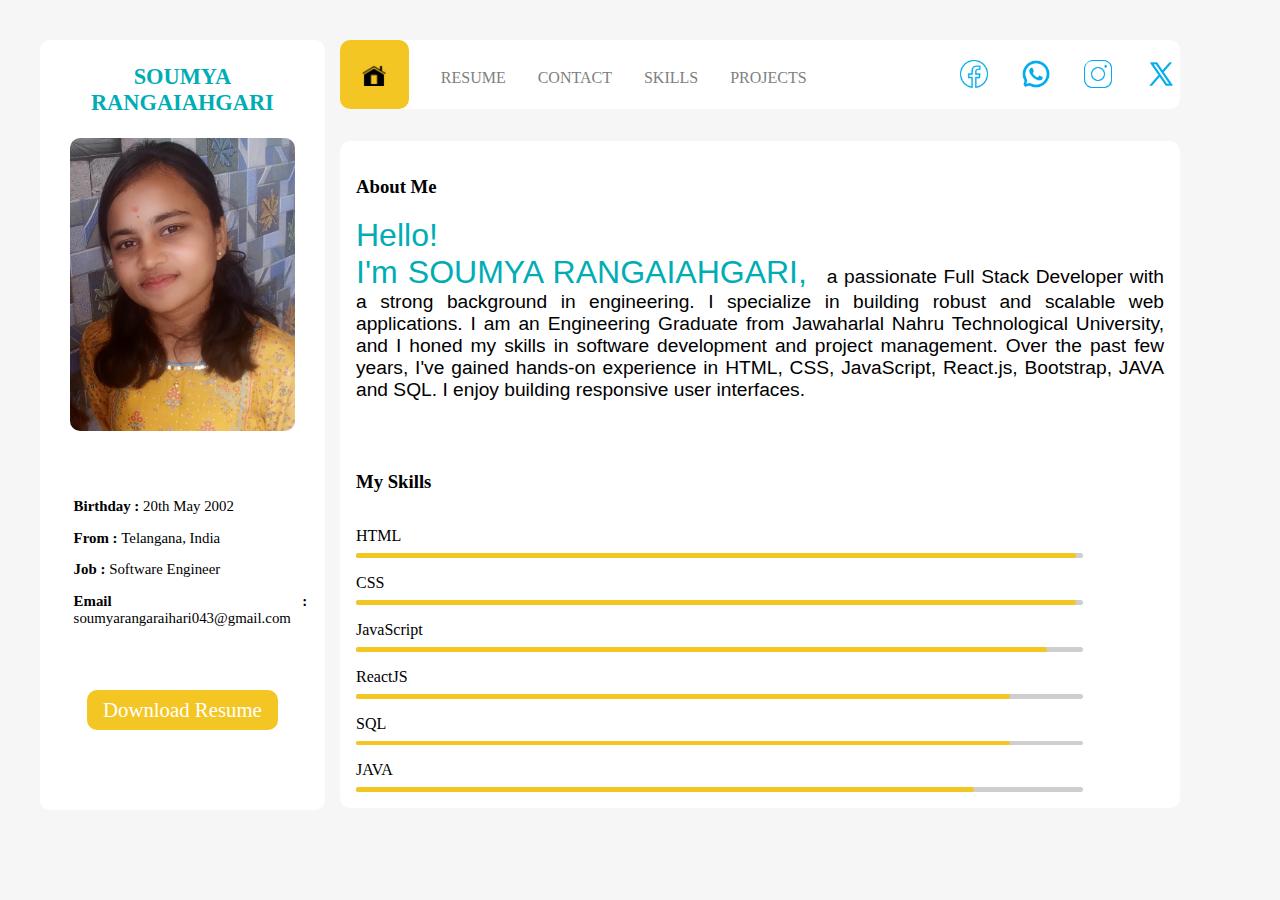
==== index.html @ 1c4e618f "first commit" ====
<!DOCTYPE html>
<html lang="en">

<head>
    <meta charset="UTF-8">
    <meta name="viewport" content="width=device-width, initial-scale=1.0">
    <title>SOUMYA - Protfolio</title>
    <link rel="icon" href="Resources/icon.jpg">
    <link rel="stylesheet" href="styles.css">
    <link href="https://cdn.jsdelivr.net/npm/bootstrap@5.0.2/dist/css/bootstrap.min.css" rel="stylesheet"
        integrity="sha384-EVSTQN3/azprG1Anm3QDgpJLIm9Nao0Yz1ztcQTwFspd3yD65VohhpuuCOmLASjC" crossorigin="anonymous">
</head>

<body>
    <div id="portfolio">
        <div id="container1">
            <h3 id="name">SOUMYA RANGAIAHGARI</h3>
            <img src="Resources/new_picture.jpg" alt="" id="my_photo">

            <div id="details">
                <p><b>Birthday : </b> 20th May 2002</p>
                <p><b>From : </b> Telangana, India</p>
                <p><b>Job : </b> Software Engineer</p>
                <p><b>Email : </b> soumyarangaraihari043@gmail.com</p>
            </div>

            <a href="Resources/Soumya_Resume (2) (1).pdf" download><button id="resume_button">Download
                    Resume</button></a>

        </div>

        <div id="container2">
            <div id="menu_block">
                <div id="menu_names">
                    <img src="Resources/Home.png" alt="" id="home_image">
                    <a href="#" id="resume_href">
                        <h3 id="resume_menu_block">RESUME</h3>
                    </a>
                    <a href="#" id="resume_href">
                        <h3 id="contact_menu_block">CONTACT</h3>
                    </a>
                    <a href="#my_skills" id="resume_href">
                        <h3 id="skills_menu_block">SKILLS</h3>
                    </a>
                    <a href="#" id="resume_href">
                        <h3 id="projects_menu_block">PROJECTS</h3>
                    </a>
                </div>
                <div id="menu_disable">
                    <img src="Resources/Home.png" alt="" id="home_image">

                    <button class="btn btn-primary" type="button" data-bs-toggle="offcanvas"
                        data-bs-target="#offcanvasTop" aria-controls="offcanvasTop"><img src="Resources/Menu (2).png"
                            alt="" id="menu_logo"></button>

                    <div class="offcanvas offcanvas-top" tabindex="-1" id="offcanvasTop"
                        aria-labelledby="offcanvasTopLabel">
                        <div class="offcanvas-header">
                            <h5 id="offcanvasTopLabel"></h5>
                            <button type="button" class="btn-close text-reset" data-bs-dismiss="offcanvas"
                                aria-label="Close"></button>
                        </div>
                        <div class="offcanvas-body">
                            <a href="#" id="resume_href">
                                <h3 id="resume_menu_block">RESUME</h3>
                            </a>
                            <a href="#" id="resume_href">
                                <h3 id="contact_menu_block">CONTACT</h3>
                            </a>
                            <a href="#my_skills" id="resume_href">
                                <h3 id="skills_menu_block">SKILLS</h3>
                            </a>
                            <a href="#" id="resume_href">
                                <h3 id="projects_menu_block">PROJECTS</h3>
                            </a>
                        </div>
                    </div>
                </div>
                <div id="menu_images">
                    <img src="Resources/facebook.png" alt="" id="images_logo">
                    <img src="Resources/whatsapp.png" alt="" id="images_logo">
                    <img src="Resources/instagram.png" alt="" id="images_logo">
                    <img src="Resources/twitter.png" alt="" id="images_logo">
                </div>
            </div>


            <!-- Disabled Details -->
            <div id="disable_details">
                <h3 id="name">SOUMYA RANGAIAHGARI</h3>
                <img src="Resources/new_picture.jpg" alt="" id="my_photo1">

                <div id="details">
                    <p><b>Birthday : </b> 20th May 2002</p>
                    <p><b>Job : </b> Software Engineer</p>
                    <p><b>Email : </b> soumyarangaraihari043@gmail.com</p>
                </div>

                <a href="Resources/Soumya_Resume (2) (1).pdf" download><button id="resume_button">Download
                        Resume</button></a>
            </div>


            <div id="body_block">
                <h3>About Me</h3>
                <p id="about_me"><b>Hello! <br> I'm SOUMYA RANGAIAHGARI,</b> &nbsp; a passionate Full Stack Developer
                    with a strong background in engineering. I specialize in building robust and scalable web
                    applications. I am an Engineering Graduate from Jawaharlal Nahru Technological
                    University, and I honed my skills in software development and project management. Over the past few
                    years, I've gained hands-on experience in HTML, CSS, JavaScript, React.js, Bootstrap, JAVA and SQL.
                    I enjoy building responsive user interfaces. </p>

                <div id="my_skills">
                    <h3>My Skills</h3>
                    <div id="skills">HTML
                        <div id="color">
                            <div id="color1"></div>
                        </div>
                    </div>
                    <div id="skills">CSS
                        <div id="color">
                            <div id="color2"></div>
                        </div>
                    </div>
                    <div id="skills">JavaScript
                        <div id="color">
                            <div id="color3"></div>
                        </div>
                    </div>
                    <div id="skills">ReactJS
                        <div id="color">
                            <div id="color4"></div>
                        </div>
                    </div>
                    <div id="skills">SQL
                        <div id="color">
                            <div id="color5"></div>
                        </div>
                    </div>
                    <div id="skills">JAVA
                        <div id="color">
                            <div id="color6"></div>
                        </div>
                    </div>
                </div>
            </div>
        </div>
    </div>



    <script src="https://cdn.jsdelivr.net/npm/bootstrap@5.0.2/dist/js/bootstrap.bundle.min.js"
        integrity="sha384-MrcW6ZMFYlzcLA8Nl+NtUVF0sA7MsXsP1UyJoMp4YLEuNSfAP+JcXn/tWtIaxVXM"
        crossorigin="anonymous"></script>
    <script src="https://cdn.jsdelivr.net/npm/@popperjs/core@2.9.2/dist/umd/popper.min.js"
        integrity="sha384-IQsoLXl5PILFhosVNubq5LC7Qb9DXgDA9i+tQ8Zj3iwWAwPtgFTxbJ8NT4GN1R8p"
        crossorigin="anonymous"></script>
    <script src="https://cdn.jsdelivr.net/npm/bootstrap@5.0.2/dist/js/bootstrap.min.js"
        integrity="sha384-cVKIPhGWiC2Al4u+LWgxfKTRIcfu0JTxR+EQDz/bgldoEyl4H0zUF0QKbrJ0EcQF"
        crossorigin="anonymous"></script>
</body>

</html>
---- styles.css ----
body {
    background-color: #F6F6F6;
}

#portfolio {
    display: flex;
    padding: 2rem;
}

#container1 {
    width: 22%;
    background-color: white;
    padding: 0.1rem 0.1rem 5rem 0.1rem;
    text-align: center;
    border-radius: 10px;
    position: fixed;
}

#container2 {
    margin-left: 25%;
    width: 70%;
    display: flex;
    flex-wrap: wrap;
    row-gap: 2rem;
}

#name {
    font-size: 1.4rem;
    color: #00ADB5;
}

#my_photo {
    width: 80%;
    border-radius: 10px;
}

#my_photo1 {
    width: 40%;
    border-radius: 10px;
}

#details {
    text-align: justify;
    padding: 3rem 1rem 3rem 2rem;
    font-size: 0.93rem;
}

#resume_button {
    padding: 0.5rem 1rem;
    background-color: #F3C623;
    color: white;
    opacity: 100%;
    border: none;
    border-radius: 10px;
    font-size: 1.3rem;
    font-family: 'Times New Roman', Times, serif;
    cursor: pointer;
}

#resume_button:hover {
    transform: scale(1.1);
    color: black;
    background-color: #00aced;
    transition: all 1s ease-in-out;
}

#menu_block {
    width: 100%;
    border-radius: 10px;
    background-color: white;
    display: flex;
    justify-content: space-between;
    align-items: center;
}

#menu_names {
    display: flex;
    align-items: center;
    column-gap: 2rem;
}

#home_image {
    width: 1.5rem;
    padding: 1.4rem;
    background-color: #F3C623;
    border-radius: 10px;
    cursor: pointer;
}

#resume_menu_block,
#contact_menu_block,
#skills_menu_block,
#projects_menu_block {
    font-weight: 100;
    font-size: 1rem;
    padding-top: 0.5rem;
    cursor: pointer;
}

#resume_menu_block:hover,
#contact_menu_block:hover,
#skills_menu_block:hover,
#projects_menu_block:hover {
    border-bottom: 3px solid #F3C623;
    color: #00ADB5;
    padding-bottom: 0.5rem;
    transition: all 0.3s ease-in-out;
}

#resume_href {
    text-decoration: none;
    color: gray;
}

#menu_disable {
    display: none;
}

#menu_logo {
    width: 2rem;
}

#menu_images {
    display: flex;
    float: right;
    column-gap: 1.5rem;
}

#images_logo {
    width: 2rem;
    height: 2rem;
    cursor: pointer;
    padding: 0.2rem;
    border-radius: 50%;
}

#images_logo:hover {
    background-color: #000000;
    border-radius: 50%;
    transition: all 1s ease-in-out;
    transform: scale(1.2);
}

#disable_details {
    display: none;
}

#body_block {
    background-color: white;
    border-radius: 10px;
    padding: 1rem;
}

#about_me {
    font-family: 'Lucida Sans', 'Lucida Sans Regular', 'Lucida Grande', 'Lucida Sans Unicode', Geneva, Verdana, sans-serif;
    text-align: justify;
    font-weight: 100;
    font-size: 1.2rem;
}

#about_me b {
    font-size: 2rem;
    color: #00ADB5;
}

#my_skills {
    padding-top: 2rem;
}

#skills {
    padding-top: 1rem;
}

#color {
    background-color: rgb(206, 206, 206);
    border-radius: 10px;
    width: 90%;
}

#color1,
#color2,
#color3,
#color4,
#color5,
#color6 {
    width: 99%;
    height: 0.3rem;
    background-color: #F3C623;
    border-radius: 10px;
    margin-top: 0.5rem;
}

#color3 {
    width: 95%;
}

#color4,
#color5 {
    width: 90%;
}

#color6 {
    width: 85%;
}




























@media (max-width: 1160px) {
    #portfolio {
        flex-wrap: wrap-reverse;
    }

    #container1 {
        display: none;
    }

    #container2 {
        display: block;
        margin-left: 0;
        width: 100%;
    }

    #home_image {
        width: 8%;
        height: 20%;
    }

    #menu_images {
        display: none;
    }

    #disable_details {
        display: block;
        text-align: center;
        margin-top: 2rem;
    }

    #my_photo1 {
        width: 50%;
        border-radius: 10px;
    }

    #body_block {
        margin-top: 1rem;
    }

    #portfolio {
        padding: 1rem;
    }
}

@media (max-width: 750px) {
    #menu_names {
        column-gap: 1rem;
    }

    #my_photo1 {
        width: 80%;
    }
}

@media (max-width: 600px) {
    #about_me b {
        font-size: 1.6rem;
    }

    #my_photo1 {
        width: 90%;
    }
}

@media (max-width: 500px) {

    #resume_menu_block,
    #contact_menu_block,
    #skills_menu_block,
    #projects_menu_block {
        font-size: 0.8rem;
    }

    #home_image {
        width: 1rem;
        padding: 0.6rem;
    }

    #my_photo1 {
        width: 92%;
    }

    #about_me {
        font-size: 1rem;
    }

    #menu_names {
        display: none;
    }

    #menu_disable {
        display: flex;
        justify-content: space-between;
        width: 100%;
    }

    #color {
        width: 100%;
    }
}

@media (max-width: 400px) {
    #resume_button {
        padding: 0.5rem 2rem 0.5rem 2rem;
        font-size: 1rem;
    }

    #resume_menu_block,
    #contact_menu_block,
    #skills_menu_block,
    #projects_menu_block {
        font-size: 0.5rem;
    }

    #my_photo1 {
        width: 95%;
    }
}
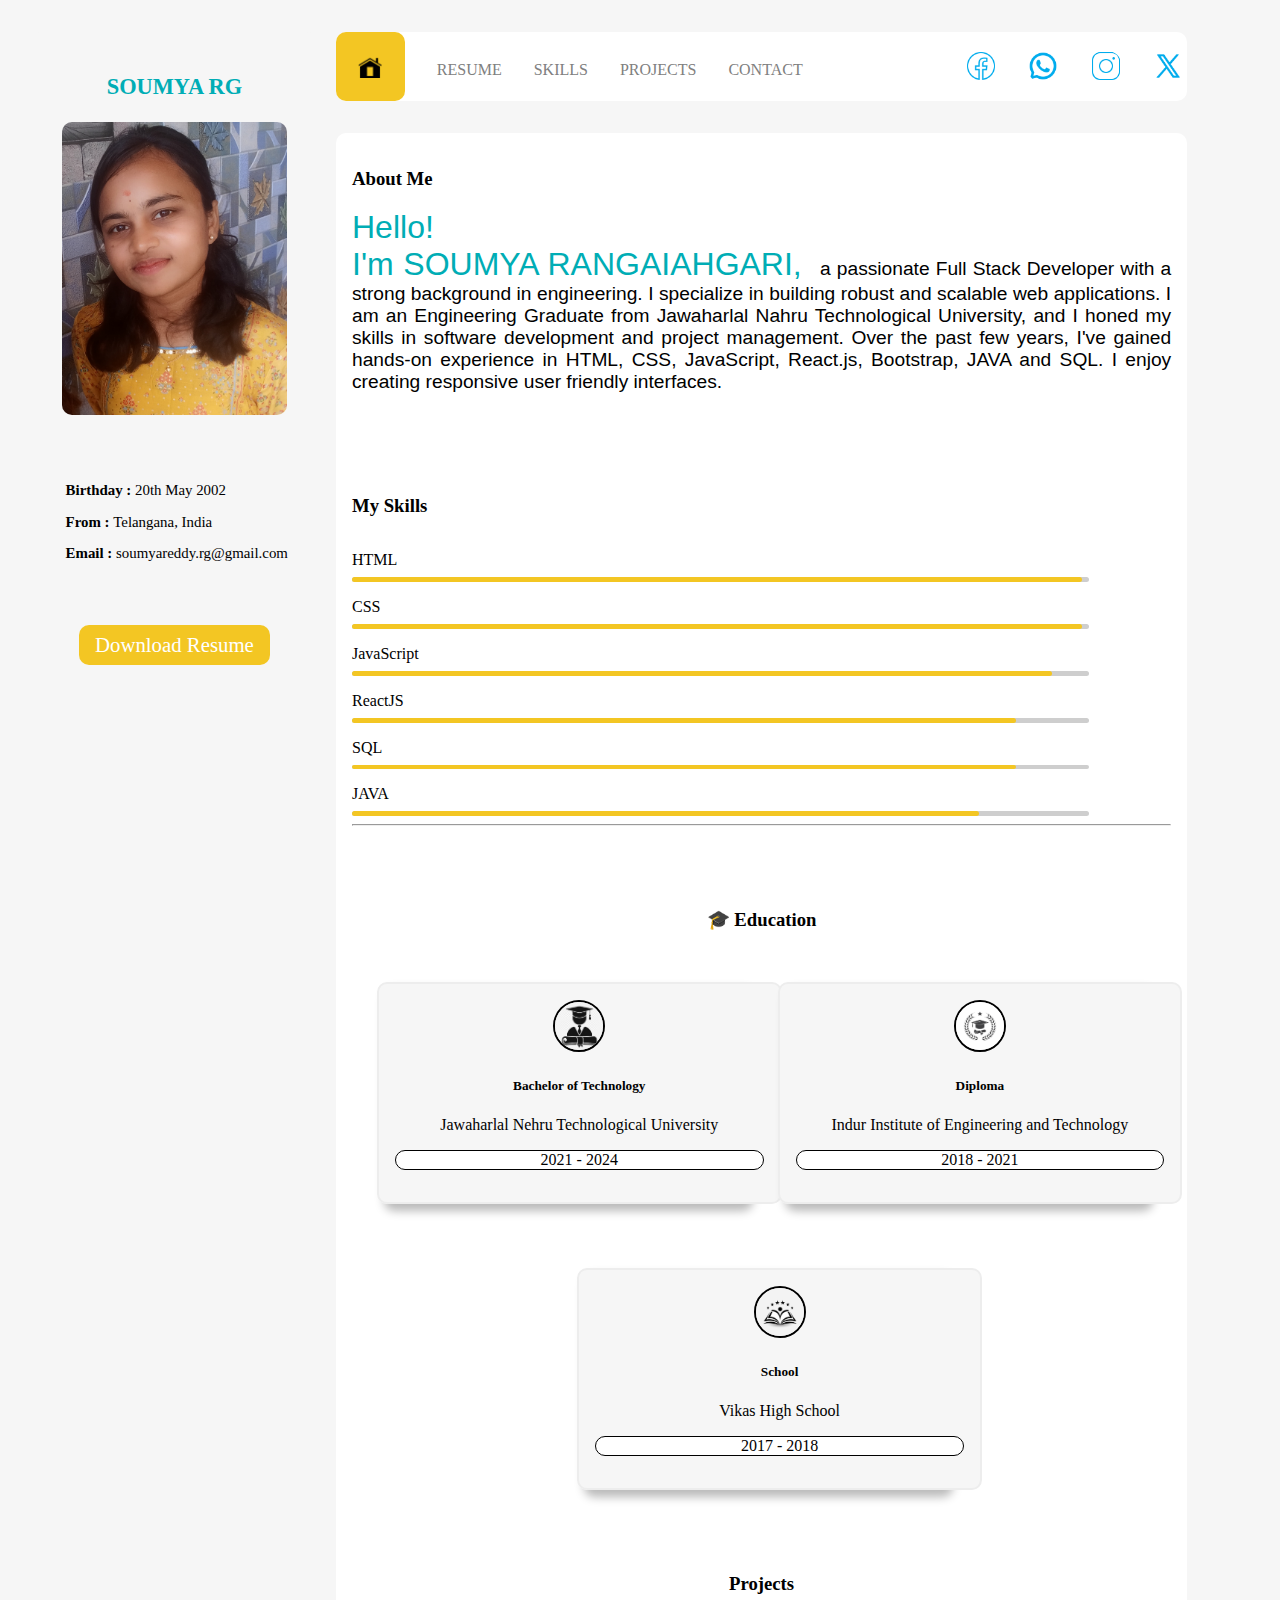
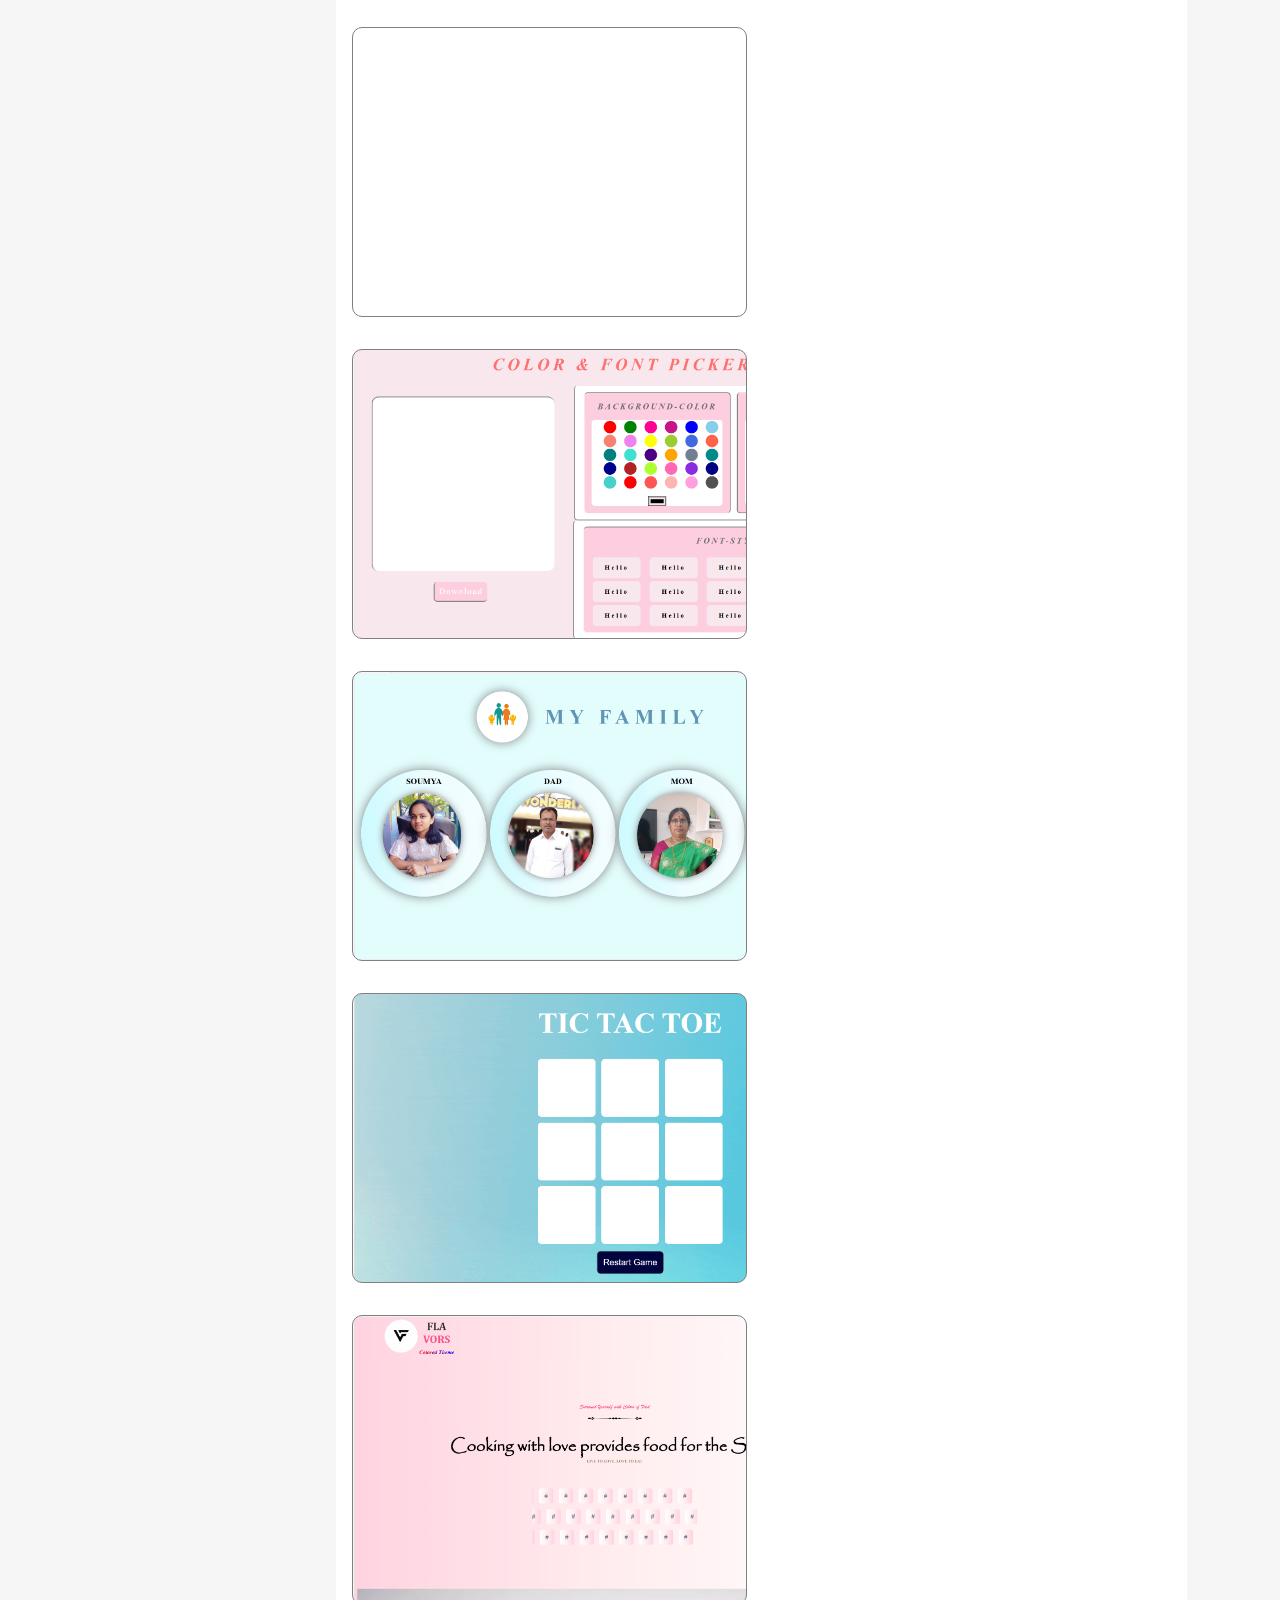
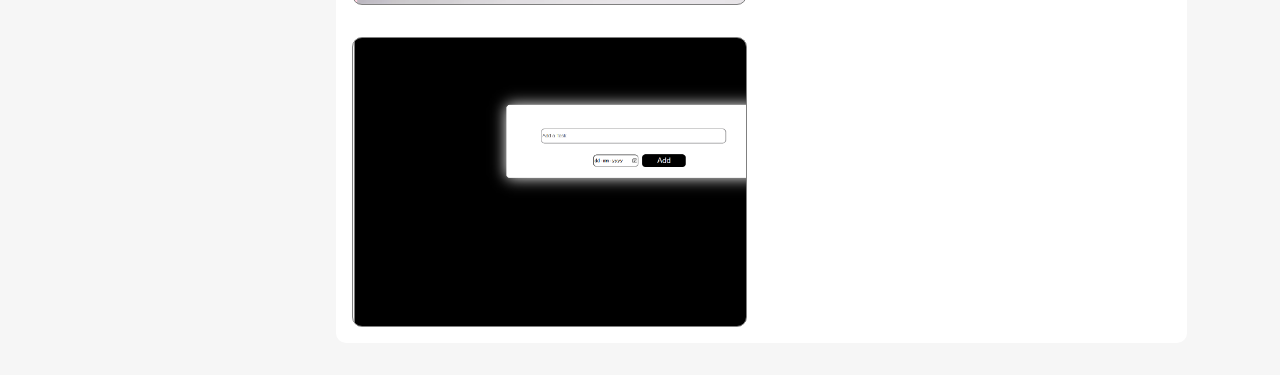
==== commit 0c542bdc: "updated" ====
--- a/index.html
+++ b/index.html
@@ -13,15 +13,14 @@
 
 <body>
     <div id="portfolio">
-        <div id="container1">
-            <h3 id="name">SOUMYA RANGAIAHGARI</h3>
+        <div id="container1"> <br>
+            <h3 id="name">SOUMYA RG</h3>
             <img src="Resources/new_picture.jpg" alt="" id="my_photo">
 
             <div id="details">
                 <p><b>Birthday : </b> 20th May 2002</p>
                 <p><b>From : </b> Telangana, India</p>
-                <p><b>Job : </b> Software Engineer</p>
-                <p><b>Email : </b> soumyarangaraihari043@gmail.com</p>
+                <p><b>Email : </b> soumyareddy.rg@gmail.com</p>
             </div>
 
             <a href="Resources/Soumya_Resume (2) (1).pdf" download><button id="resume_button">Download
@@ -36,31 +35,31 @@
                     <a href="#" id="resume_href">
                         <h3 id="resume_menu_block">RESUME</h3>
                     </a>
+                    <a href="#my_skills" id="resume_href">
+                        <h3 id="skills_menu_block">SKILLS</h3>
+                    </a>
+                    <a href="#" id="resume_href">
+                        <h3 id="projects_menu_block">PROJECTS</h3>
+                    </a>
                     <a href="#" id="resume_href">
                         <h3 id="contact_menu_block">CONTACT</h3>
                     </a>
-                    <a href="#my_skills" id="resume_href">
-                        <h3 id="skills_menu_block">SKILLS</h3>
-                    </a>
-                    <a href="#" id="resume_href">
-                        <h3 id="projects_menu_block">PROJECTS</h3>
-                    </a>
                 </div>
                 <div id="menu_disable">
                     <img src="Resources/Home.png" alt="" id="home_image">
 
-                    <button class="btn btn-primary" type="button" data-bs-toggle="offcanvas"
+                    <button id="button_dropdown" class="btn btn-primary" type="button" data-bs-toggle="offcanvas"
                         data-bs-target="#offcanvasTop" aria-controls="offcanvasTop"><img src="Resources/Menu (2).png"
                             alt="" id="menu_logo"></button>
 
                     <div class="offcanvas offcanvas-top" tabindex="-1" id="offcanvasTop"
                         aria-labelledby="offcanvasTopLabel">
                         <div class="offcanvas-header">
-                            <h5 id="offcanvasTopLabel"></h5>
+                            <h5 id="offcanvasTopLabel">SOUMYA RG</h5>
                             <button type="button" class="btn-close text-reset" data-bs-dismiss="offcanvas"
                                 aria-label="Close"></button>
                         </div>
-                        <div class="offcanvas-body">
+                        <div style="background-color: black;" id="offcanvas_dropdown" class="offcanvas-body">
                             <a href="#" id="resume_href">
                                 <h3 id="resume_menu_block">RESUME</h3>
                             </a>
@@ -108,7 +107,7 @@
                     applications. I am an Engineering Graduate from Jawaharlal Nahru Technological
                     University, and I honed my skills in software development and project management. Over the past few
                     years, I've gained hands-on experience in HTML, CSS, JavaScript, React.js, Bootstrap, JAVA and SQL.
-                    I enjoy building responsive user interfaces. </p>
+                    I enjoy creating responsive user friendly interfaces. </p>
 
                 <div id="my_skills">
                     <h3>My Skills</h3>
@@ -143,6 +142,64 @@
                         </div>
                     </div>
                 </div>
+
+                <hr>
+                <div>
+                    <h3 id="education">🎓 Education</h3>
+                    <div
+                        style="display: flex; flex-wrap: wrap; justify-content: center; row-gap: 2rem; column-gap: 2rem;">
+                        <div id="education_block">
+                            <div class="education_details">
+                                <img class="education_logo" src="Resources/B.Tech.jpg" alt="">
+                                <h5>Bachelor of Technology</h5>
+                                <p>Jawaharlal Nehru Technological University</p>
+                                <p class="duration">2021 - 2024</p>
+                            </div>
+                        </div>
+                        <div id="education_block">
+                            <div class="education_details">
+                                <img class="education_logo" src="Resources/diploma.jpg" alt="">
+                                <h5>Diploma</h5>
+                                <p>Indur Institute of Engineering and Technology</p>
+                                <p class="duration">2018 - 2021</p>
+                            </div>
+                        </div>
+                        <div id="education_block">
+                            <div class="education_details">
+                                <img class="education_logo" src="Resources/school_logo.jpg" alt="">
+                                <h5>School</h5>
+                                <p>Vikas High School</p>
+                                <p class="duration">2017 - 2018</p>
+                            </div>
+                        </div>
+                    </div>
+                </div>
+
+
+                <div>
+                    <h3 style="text-align: center; margin-bottom: 2rem;" id="projects">Projects</h3>
+                    <div id="projects_list">
+                        <a class="project project1" href="#">
+                            <p class="title">Portfolio</p>
+                        </a>
+                        <a class="project project2" href="https://color-font-picker-react.vercel.app">
+                            <p class="title">Color & Font Picker</p>
+                        </a>
+                        <a class="project project3" href="https://soumya1743.github.io/Family_Page/">
+                            <p class="title">Family Page</p>
+                        </a>
+                        <a class="project project4" href="https://soumya1743.github.io/TicTacToe/">
+                            <p class="title">Tic-Tac-Toe</p>
+                        </a>
+                        <a class="project project5" href="https://soumya1743.github.io/Flavors/">
+                            <p class="title">Flavors</p>
+                        </a>
+                        <a class="project project6" href="https://soumya1743.github.io/To_Do_List/">
+                            <p class="title">To-Do List</p>
+                        </a>
+                    </div>
+                </div>
+
             </div>
         </div>
     </div>
--- a/styles.css
+++ b/styles.css
@@ -1,5 +1,8 @@
 body {
     background-color: #F6F6F6;
+    padding: 0;
+    margin: 0;
+    box-sizing: border-box;
 }
 
 #portfolio {
@@ -9,7 +12,7 @@
 
 #container1 {
     width: 22%;
-    background-color: white;
+    background-color: #F6F6F6;
     padding: 0.1rem 0.1rem 5rem 0.1rem;
     text-align: center;
     border-radius: 10px;
@@ -91,7 +94,7 @@
 #contact_menu_block,
 #skills_menu_block,
 #projects_menu_block {
-    font-weight: 100;
+    font-weight: 400;
     font-size: 1rem;
     padding-top: 0.5rem;
     cursor: pointer;
@@ -116,6 +119,11 @@
     display: none;
 }
 
+#button_dropdown {
+    background-color: #00ADB5;
+    border: none;
+}
+
 #menu_logo {
     width: 2rem;
 }
@@ -163,8 +171,8 @@
     color: #00ADB5;
 }
 
-#my_skills {
-    padding-top: 2rem;
+#my_skills, #education, #projects {
+    padding-top: 4rem;
 }
 
 #skills {
@@ -202,8 +210,110 @@
 #color6 {
     width: 85%;
 }
-
-
+#education {
+    text-align: center;
+}
+
+#education_block {
+    text-align: center;
+    width: 45%;
+    padding: 0;
+    margin-top: 2rem;
+    display: inline;
+    border-radius: 10px;
+    box-shadow: 7px 7px 10px rgb(186, 186, 186);
+}
+
+#education_block > h5 {
+    display: inline-block;
+}
+
+.education_details {
+    width: 100%;
+    text-align: center;
+    display: inline-block;
+    border: 2px solid #ededed;
+    background-color: #F6F6F6;
+    border-radius: 10px;
+    padding: 1rem;
+}
+
+.education_logo {
+    width: 3rem;
+    border-radius: 50%;
+    transition: transform 0.3s ease-in-out;
+    border: 2px solid black;
+    cursor: pointer;
+}
+
+#education_block:hover .education_logo{
+    transform: rotate(360deg);
+}
+
+.duration {
+    border: 1px solid black;
+    border-radius: 50px;
+    padding: 0rem 0.6rem;
+    background-color: #ffffff;
+    cursor: pointer;
+}
+
+#projects_list {
+    display: flex;
+    flex-wrap: wrap;
+    row-gap: 2rem;
+    column-gap: 2rem;
+}
+
+.project {
+    border-radius: 10px;
+    width: 48%;
+    height: 18rem;
+    position: relative;
+    overflow: hidden;
+    text-align: center;
+    background-size: cover;
+    border: 1px solid gray;
+}
+
+.project > p {
+    position: absolute;
+    bottom: -50px;
+    width: 100%;
+    text-align: center;
+    font-size: 20px;
+    font-weight: bold;
+    color: #333;
+    transition: transform 1s ease-in-out, bottom 0.5s ease;
+}
+
+.project:hover p {
+    color: white;
+    bottom: 5rem;
+    background-color: #F3C623;
+    padding: 5rem 1rem 5rem 1rem;
+    box-shadow: 10px 10px 100px #00ADB5;
+    cursor: pointer;
+}
+
+.project1 {
+    background-image: url('https://th.bing.com/th/id/OIP.LB8pGdzYOKvZtldMG4UzJAHaFj?w=750&h=563&rs=1&pid=ImgDetMain');
+}
+.project2 {
+    background-image: url(Resources/colorfontpicker.png);
+}
+.project3 {
+    background-image: url(Resources/familypage.png);
+}
+.project4 {
+    background-image: url(Resources/tictactoe.png);
+}
+.project5 {
+    background-image: url(Resources/flavors.png);
+}
+.project6 {
+    background-image: url(Resources/todolist.png);
+}
 
 
 
@@ -278,19 +388,11 @@
     #menu_names {
         column-gap: 1rem;
     }
-
-    #my_photo1 {
-        width: 80%;
-    }
 }
 
 @media (max-width: 600px) {
     #about_me b {
         font-size: 1.6rem;
-    }
-
-    #my_photo1 {
-        width: 90%;
     }
 }
 
@@ -301,15 +403,12 @@
     #skills_menu_block,
     #projects_menu_block {
         font-size: 0.8rem;
+        color: white;
     }
 
     #home_image {
         width: 1rem;
-        padding: 0.6rem;
-    }
-
-    #my_photo1 {
-        width: 92%;
+        padding: 1.3rem;
     }
 
     #about_me {
@@ -323,17 +422,30 @@
     #menu_disable {
         display: flex;
         justify-content: space-between;
-        width: 100%;
+        width: 100vw;
+        top: 0;
+        left: 0;
+        right: 0;
+        padding: 0.5rem;
+        background-color: #000000;
+        position: fixed;    
     }
 
     #color {
         width: 100%;
     }
+
+    #portfolio {
+        padding: 0.5rem;
+    }
+
+    #disable_details {
+        margin-top: 5rem;
+    }
 }
 
 @media (max-width: 400px) {
     #resume_button {
-        padding: 0.5rem 2rem 0.5rem 2rem;
         font-size: 1rem;
     }
 
@@ -343,8 +455,4 @@
     #projects_menu_block {
         font-size: 0.5rem;
     }
-
-    #my_photo1 {
-        width: 95%;
-    }
 }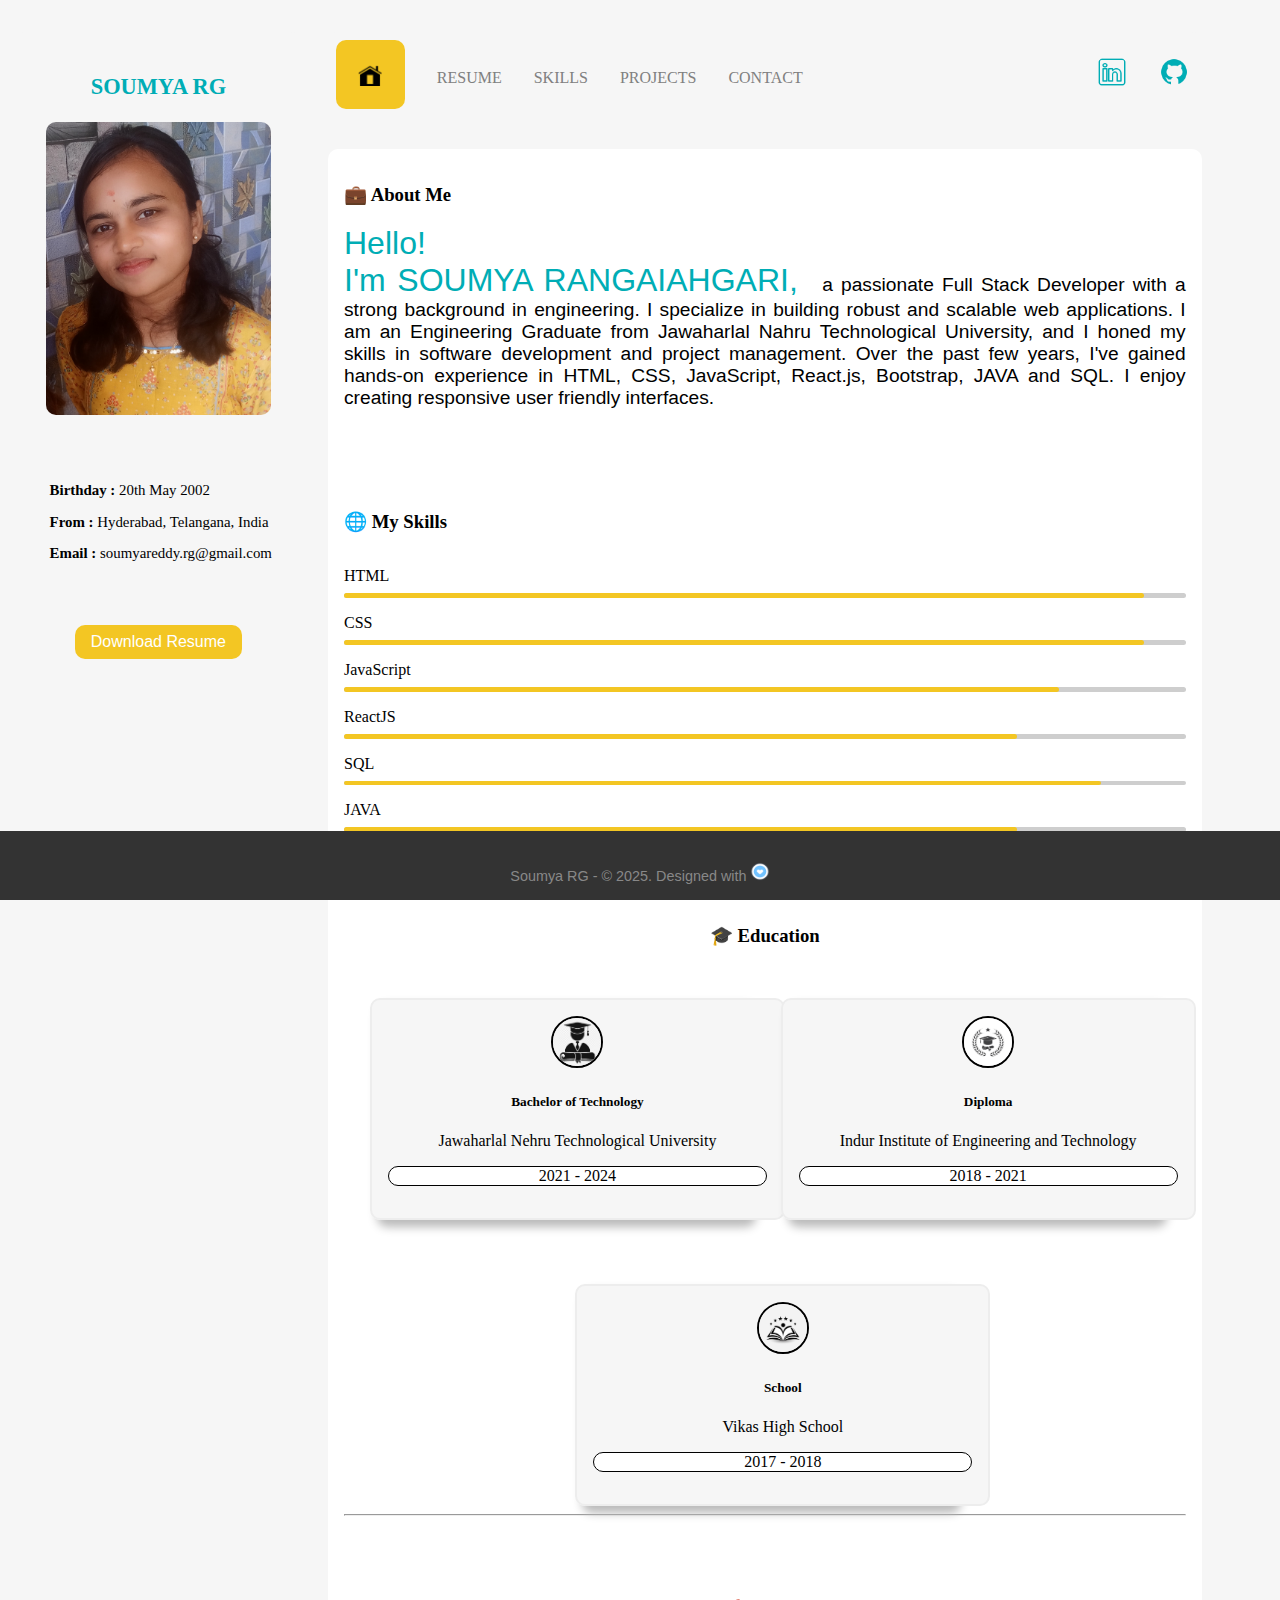
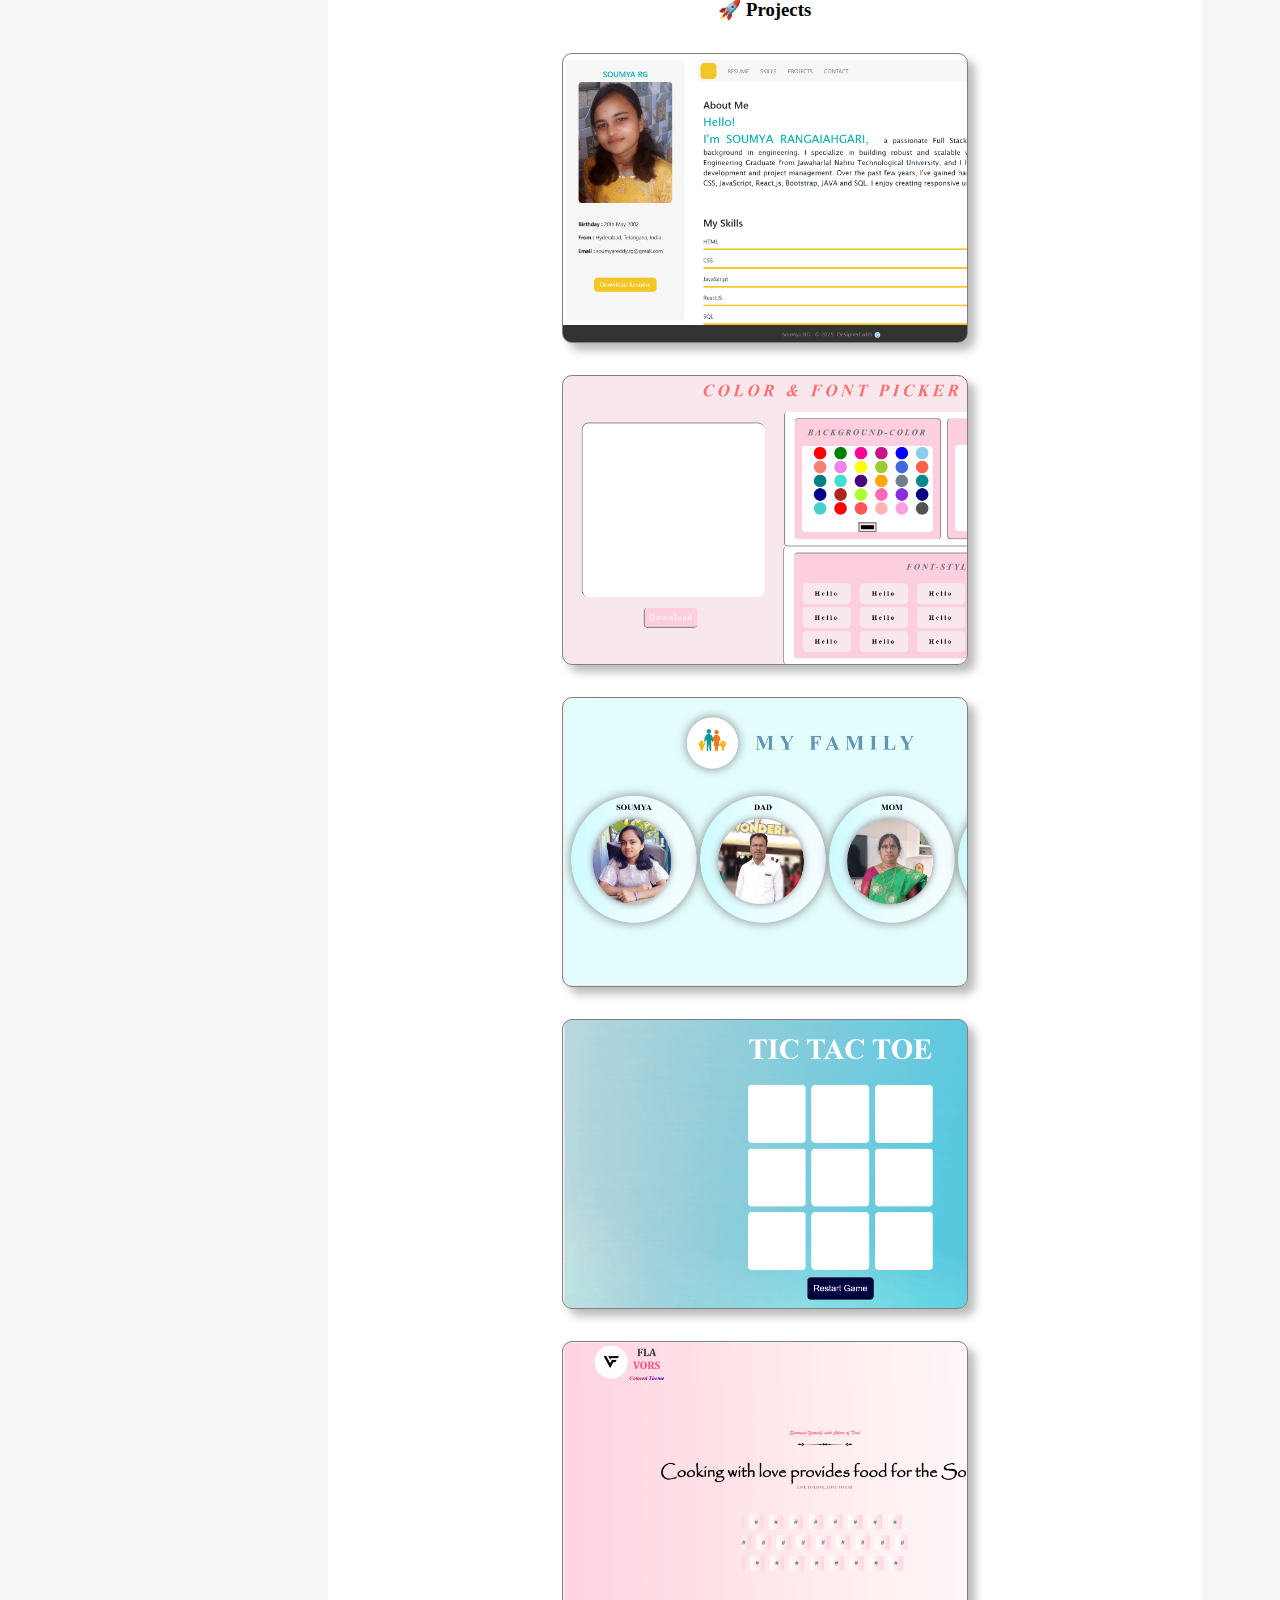
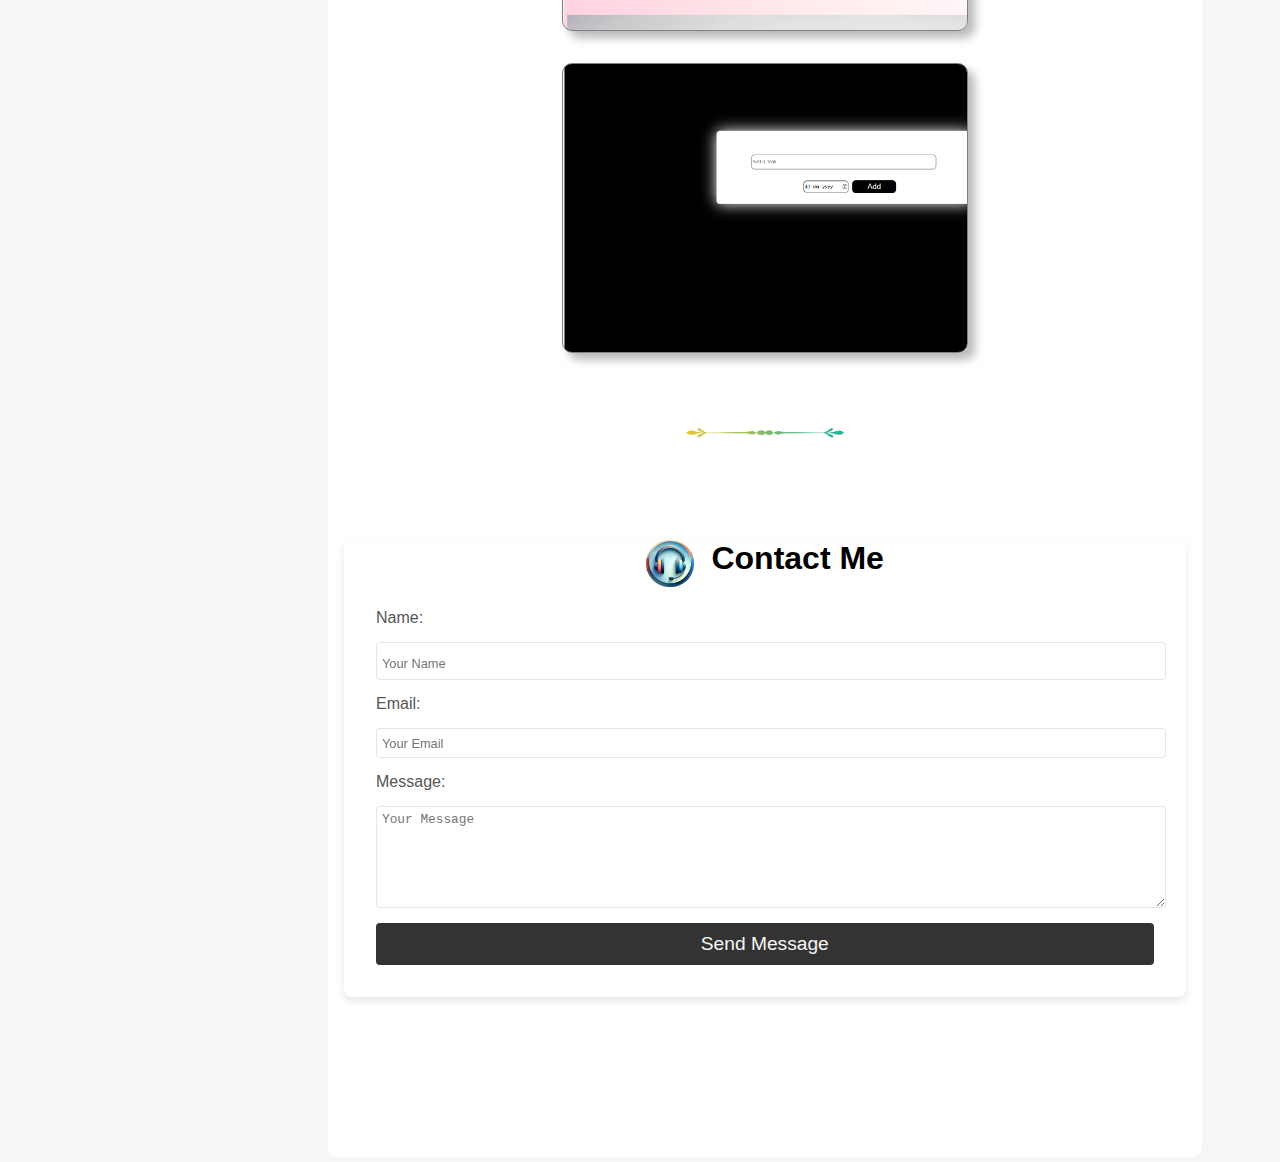
==== commit 4a635427: "Fixed" ====
--- a/index.html
+++ b/index.html
@@ -5,7 +5,7 @@
     <meta charset="UTF-8">
     <meta name="viewport" content="width=device-width, initial-scale=1.0">
     <title>SOUMYA - Protfolio</title>
-    <link rel="icon" href="Resources/icon.jpg">
+    <link rel="icon" href="Resources/Portfolium.png">
     <link rel="stylesheet" href="styles.css">
     <link href="https://cdn.jsdelivr.net/npm/bootstrap@5.0.2/dist/css/bootstrap.min.css" rel="stylesheet"
         integrity="sha384-EVSTQN3/azprG1Anm3QDgpJLIm9Nao0Yz1ztcQTwFspd3yD65VohhpuuCOmLASjC" crossorigin="anonymous">
@@ -19,7 +19,7 @@
 
             <div id="details">
                 <p><b>Birthday : </b> 20th May 2002</p>
-                <p><b>From : </b> Telangana, India</p>
+                <p><b>From : </b> Hyderabad, Telangana, India</p>
                 <p><b>Email : </b> soumyareddy.rg@gmail.com</p>
             </div>
 
@@ -32,16 +32,16 @@
             <div id="menu_block">
                 <div id="menu_names">
                     <img src="Resources/Home.png" alt="" id="home_image">
-                    <a href="#" id="resume_href">
+                    <a href="#about_me" id="resume_href">
                         <h3 id="resume_menu_block">RESUME</h3>
                     </a>
                     <a href="#my_skills" id="resume_href">
                         <h3 id="skills_menu_block">SKILLS</h3>
                     </a>
-                    <a href="#" id="resume_href">
+                    <a href="#projects" id="resume_href">
                         <h3 id="projects_menu_block">PROJECTS</h3>
                     </a>
-                    <a href="#" id="resume_href">
+                    <a href="#contact_block" id="resume_href">
                         <h3 id="contact_menu_block">CONTACT</h3>
                     </a>
                 </div>
@@ -60,26 +60,28 @@
                                 aria-label="Close"></button>
                         </div>
                         <div style="background-color: black;" id="offcanvas_dropdown" class="offcanvas-body">
-                            <a href="#" id="resume_href">
+                            <a href="#about_me" id="resume_href">
                                 <h3 id="resume_menu_block">RESUME</h3>
-                            </a>
-                            <a href="#" id="resume_href">
-                                <h3 id="contact_menu_block">CONTACT</h3>
                             </a>
                             <a href="#my_skills" id="resume_href">
                                 <h3 id="skills_menu_block">SKILLS</h3>
                             </a>
-                            <a href="#" id="resume_href">
+                            <a href="#projects" id="resume_href">
                                 <h3 id="projects_menu_block">PROJECTS</h3>
                             </a>
+                            <a href="#contact_block" id="resume_href">
+                                <h3 id="contact_menu_block">CONTACT</h3>
+                            </a>
                         </div>
                     </div>
                 </div>
                 <div id="menu_images">
-                    <img src="Resources/facebook.png" alt="" id="images_logo">
-                    <img src="Resources/whatsapp.png" alt="" id="images_logo">
-                    <img src="Resources/instagram.png" alt="" id="images_logo">
-                    <img src="Resources/twitter.png" alt="" id="images_logo">
+                    <a href="https://www.linkedin.com/in/soumya-rangaiahgari-aa1aa6290/">
+                        <img src="Resources/linkedin.png" alt="" id="images_logo">
+                    </a>
+                    <a href="https://github.com/Soumya1743">
+                        <img src="Resources/github.png" alt="" id="images_logo">
+                    </a>
                 </div>
             </div>
 
@@ -91,7 +93,7 @@
 
                 <div id="details">
                     <p><b>Birthday : </b> 20th May 2002</p>
-                    <p><b>Job : </b> Software Engineer</p>
+                    <p><b>From : </b> Hyderabad, Telangana, India</p>
                     <p><b>Email : </b> soumyarangaraihari043@gmail.com</p>
                 </div>
 
@@ -101,7 +103,7 @@
 
 
             <div id="body_block">
-                <h3>About Me</h3>
+                <h3>💼 About Me</h3>
                 <p id="about_me"><b>Hello! <br> I'm SOUMYA RANGAIAHGARI,</b> &nbsp; a passionate Full Stack Developer
                     with a strong background in engineering. I specialize in building robust and scalable web
                     applications. I am an Engineering Graduate from Jawaharlal Nahru Technological
@@ -110,7 +112,7 @@
                     I enjoy creating responsive user friendly interfaces. </p>
 
                 <div id="my_skills">
-                    <h3>My Skills</h3>
+                    <h3>🌐 My Skills</h3>
                     <div id="skills">HTML
                         <div id="color">
                             <div id="color1"></div>
@@ -146,8 +148,7 @@
                 <hr>
                 <div>
                     <h3 id="education">🎓 Education</h3>
-                    <div
-                        style="display: flex; flex-wrap: wrap; justify-content: center; row-gap: 2rem; column-gap: 2rem;">
+                    <div id="flex_boxx">
                         <div id="education_block">
                             <div class="education_details">
                                 <img class="education_logo" src="Resources/B.Tech.jpg" alt="">
@@ -175,9 +176,11 @@
                     </div>
                 </div>
 
-
-                <div>
-                    <h3 style="text-align: center; margin-bottom: 2rem;" id="projects">Projects</h3>
+                <hr>
+
+
+                <div style="margin-bottom: 6em; text-align: center;">
+                    <h3 style="text-align: center; margin-bottom: 2rem;" id="projects">🚀 Projects</h3>
                     <div id="projects_list">
                         <a class="project project1" href="#">
                             <p class="title">Portfolio</p>
@@ -198,6 +201,31 @@
                             <p class="title">To-Do List</p>
                         </a>
                     </div>
+                    <br><br><br><br>
+                    <img src="Resources/border_bottom_gradient.png" style="width: 10rem;" alt="Image">
+                </div>
+
+                
+
+                <div id="contact_block">
+                    <h1 style="font-family: 'Lucida Sans', 'Lucida Sans Regular', 'Lucida Grande', 'Lucida Sans Unicode', Geneva, Verdana, sans-serif; text-align: center;"><img src="Resources/contact_icon.png" style="width: 3rem; vertical-align: top;" alt="Image">&nbsp; Contact Me</h1>
+                    <form id="form" action="now.html">
+                        <label class="label" for="name">Name:</label>
+                        <input class="input" type="text" id="name" name="name" placeholder="Your Name" required>
+
+                        <label class="label" for="email">Email:</label>
+                        <input class="input" type="email" id="email" name="email" placeholder="Your Email" required>
+
+                        <label class="label" for="message">Message:</label>
+                        <textarea id="message" name="message" rows="5" placeholder="Your Message" required></textarea>
+
+                        <button id="submit_button" type="submit">Send Message</button>
+                    </form>
+                </div>
+
+
+                <div class="footer">
+                    <p>Soumya RG - © 2025. Designed with <img src="Resources/Heart.png" alt="Image" style="width: 1.2rem;"></p>
                 </div>
 
             </div>
--- a/styles.css
+++ b/styles.css
@@ -3,11 +3,13 @@
     padding: 0;
     margin: 0;
     box-sizing: border-box;
+    /* cursor: url(Resources/Round.png), auto; */
+    /* cursor: url(Resources/Round.png) 0 0, auto; */
 }
 
 #portfolio {
     display: flex;
-    padding: 2rem;
+    padding: 2rem 1rem 0rem 1rem;
 }
 
 #container1 {
@@ -46,6 +48,10 @@
     text-align: justify;
     padding: 3rem 1rem 3rem 2rem;
     font-size: 0.93rem;
+}
+
+#disable_details>#details {
+    text-align: center;
 }
 
 #resume_button {
@@ -55,22 +61,23 @@
     opacity: 100%;
     border: none;
     border-radius: 10px;
-    font-size: 1.3rem;
-    font-family: 'Times New Roman', Times, serif;
+    font-size: 1rem;
+    font-family: 'Lucida Sans', 'Lucida Sans Regular', 'Lucida Grande', 'Lucida Sans Unicode', Geneva, Verdana, sans-serif;
     cursor: pointer;
 }
 
 #resume_button:hover {
     transform: scale(1.1);
     color: black;
-    background-color: #00aced;
+    background-color: #00ADB5;
     transition: all 1s ease-in-out;
 }
 
 #menu_block {
     width: 100%;
     border-radius: 10px;
-    background-color: white;
+    background-color: #F6F6F6;
+    padding: 0.5rem;
     display: flex;
     justify-content: space-between;
     align-items: center;
@@ -139,7 +146,7 @@
     height: 2rem;
     cursor: pointer;
     padding: 0.2rem;
-    border-radius: 50%;
+    border-radius: 40%;
 }
 
 #images_logo:hover {
@@ -156,7 +163,7 @@
 #body_block {
     background-color: white;
     border-radius: 10px;
-    padding: 1rem;
+    padding: 1rem 1rem 0rem 1rem;
 }
 
 #about_me {
@@ -171,7 +178,9 @@
     color: #00ADB5;
 }
 
-#my_skills, #education, #projects {
+#my_skills,
+#education,
+#projects {
     padding-top: 4rem;
 }
 
@@ -182,7 +191,7 @@
 #color {
     background-color: rgb(206, 206, 206);
     border-radius: 10px;
-    width: 90%;
+    width: 100%;
 }
 
 #color1,
@@ -191,7 +200,7 @@
 #color4,
 #color5,
 #color6 {
-    width: 99%;
+    width: 95%;
     height: 0.3rem;
     background-color: #F3C623;
     border-radius: 10px;
@@ -199,19 +208,31 @@
 }
 
 #color3 {
-    width: 95%;
-}
-
-#color4,
+    width: 85%;
+}
+
+#color4 {
+    width: 80%;
+}
+
 #color5 {
     width: 90%;
 }
 
 #color6 {
-    width: 85%;
-}
+    width: 80%;
+}
+
 #education {
     text-align: center;
+}
+
+#flex_boxx {
+    display: flex;
+    flex-wrap: wrap;
+    justify-content: center;
+    row-gap: 2rem;
+    column-gap: 2rem;
 }
 
 #education_block {
@@ -224,7 +245,7 @@
     box-shadow: 7px 7px 10px rgb(186, 186, 186);
 }
 
-#education_block > h5 {
+#education_block>h5 {
     display: inline-block;
 }
 
@@ -246,7 +267,7 @@
     cursor: pointer;
 }
 
-#education_block:hover .education_logo{
+#education_block:hover .education_logo {
     transform: rotate(360deg);
 }
 
@@ -260,9 +281,11 @@
 
 #projects_list {
     display: flex;
+    justify-content: center;
     flex-wrap: wrap;
     row-gap: 2rem;
     column-gap: 2rem;
+    padding: 0;
 }
 
 .project {
@@ -274,46 +297,137 @@
     text-align: center;
     background-size: cover;
     border: 1px solid gray;
-}
-
-.project > p {
+    box-shadow: 7px 7px 10px rgb(186, 186, 186);
+}
+
+.project:hover {
+    scale: 0.9;
+    transition: all 1s ease-in-out;
+}
+
+.project>p {
     position: absolute;
     bottom: -50px;
     width: 100%;
     text-align: center;
     font-size: 20px;
     font-weight: bold;
-    color: #333;
+    color: #F3C623;
     transition: transform 1s ease-in-out, bottom 0.5s ease;
 }
 
 .project:hover p {
-    color: white;
-    bottom: 5rem;
-    background-color: #F3C623;
+    color: #F3C623;
+    bottom: 3rem;
+    left: 1rem;
+    background: linear-gradient(#f4f4f4, #e0e0e0);
     padding: 5rem 1rem 5rem 1rem;
-    box-shadow: 10px 10px 100px #00ADB5;
-    cursor: pointer;
+    margin: 2rem 2rem 0rem 0rem;
+    /* box-shadow: 0px 10px 10px rgb(186, 186, 186); */
+    border-radius: 10px;
+    cursor: pointer;
+    border: black;
 }
 
 .project1 {
-    background-image: url('https://th.bing.com/th/id/OIP.LB8pGdzYOKvZtldMG4UzJAHaFj?w=750&h=563&rs=1&pid=ImgDetMain');
-}
+    background-image: url(Resources/portfolio.png);
+}
+
 .project2 {
     background-image: url(Resources/colorfontpicker.png);
 }
+
 .project3 {
     background-image: url(Resources/familypage.png);
 }
+
 .project4 {
     background-image: url(Resources/tictactoe.png);
 }
+
 .project5 {
     background-image: url(Resources/flavors.png);
 }
+
 .project6 {
     background-image: url(Resources/todolist.png);
 }
+
+
+#contact_block {
+    max-width: 800px;
+    margin: 0rem auto 10rem auto;
+    padding: 0rem 2rem 2rem 2rem;
+    background-color: #fff;
+    border-radius: 8px;
+    box-shadow: 0 4px 8px rgba(0, 0, 0, 0.1);
+    font-family: 'Lucida Sans', 'Lucida Sans Regular', 'Lucida Grande', 'Lucida Sans Unicode', Geneva, Verdana, sans-serif;
+}
+
+#form {
+    display: flex;
+    flex-direction: column;
+    gap: 15px;
+}
+
+#form > .label {
+    font-size: 1rem;
+    color: #555;
+}
+
+.input, textarea {
+    width: 100%;
+    padding: 5px;
+    font-size: 1rem;
+    border: 1px solid rgba(0, 0, 0, 0.1);
+    border-radius: 4px;
+}
+
+.input:focus, textarea:focus {
+    border-color: #F3C623;
+    outline: none;
+}
+
+::placeholder {
+    font-size: 0.8rem;
+}
+
+#submit_button {
+    width: 100%;
+    padding: 10px;
+    font-size: 1.2rem;
+    color: #F6F6F6;
+    background-color: #333;
+    border: none;
+    border-radius: 4px;
+    cursor: pointer;
+}
+
+#submit_button:hover {
+    background-color: rgba(0, 0, 0, 0.1);
+    color: #333;
+    transition: all 1s ease-in-out;
+}
+
+.footer {
+    font-family: 'Lucida Sans', 'Lucida Sans Regular', 'Lucida Grande', 'Lucida Sans Unicode', Geneva, Verdana, sans-serif;
+    text-align: center;
+    margin-top: 20px;
+    font-size: 0.9rem;
+    color: #888;
+    margin-bottom: 0;
+    padding: 1rem 0 0.1rem 0;
+    background-color: #333;
+    border: 10px;
+    position: fixed;
+    bottom: 0;
+    left: 0;
+    width: 100vw;
+}
+
+
+
+
 
 
 
@@ -371,7 +485,7 @@
     }
 
     #my_photo1 {
-        width: 50%;
+        width: 30%;
         border-radius: 10px;
     }
 
@@ -381,6 +495,32 @@
 
     #portfolio {
         padding: 1rem;
+    }
+}
+
+@media (max-width: 960px) {
+    #education_block {
+        width: 90%;
+        row-gap: 0rem;
+    }
+
+    #my_photo1 {
+        width: 50%;
+    }
+}
+
+@media (max-width: 864px) {
+    .project {
+        width: 80%;
+        height: 150px;
+    }
+
+    #flex_boxx {
+        row-gap: 0rem;
+    }
+
+    .project:hover p {
+        padding: 1rem 1rem 2rem 1rem;
     }
 }
 
@@ -428,7 +568,8 @@
         right: 0;
         padding: 0.5rem;
         background-color: #000000;
-        position: fixed;    
+        position: fixed;
+        z-index: 100;
     }
 
     #color {
@@ -442,6 +583,36 @@
     #disable_details {
         margin-top: 5rem;
     }
+
+    #education_block > .education_details > h5 {
+        font-size: 1rem;
+    }
+
+    #education_block > .education_details > p {
+        font-size: 0.5rem;
+    }
+
+    .duration {
+        font-size: 0.8rem;
+        display: inline;
+    }
+
+    #about_me {
+        font-size: 0.8rem;
+    }
+
+    #about_me>b {
+        font-size: 1.2rem;
+    }
+
+    #details>p {
+        font-size: 0.5rem;
+    }
+
+    #body_block {
+        padding: 0.4rem;
+    }
+    
 }
 
 @media (max-width: 400px) {
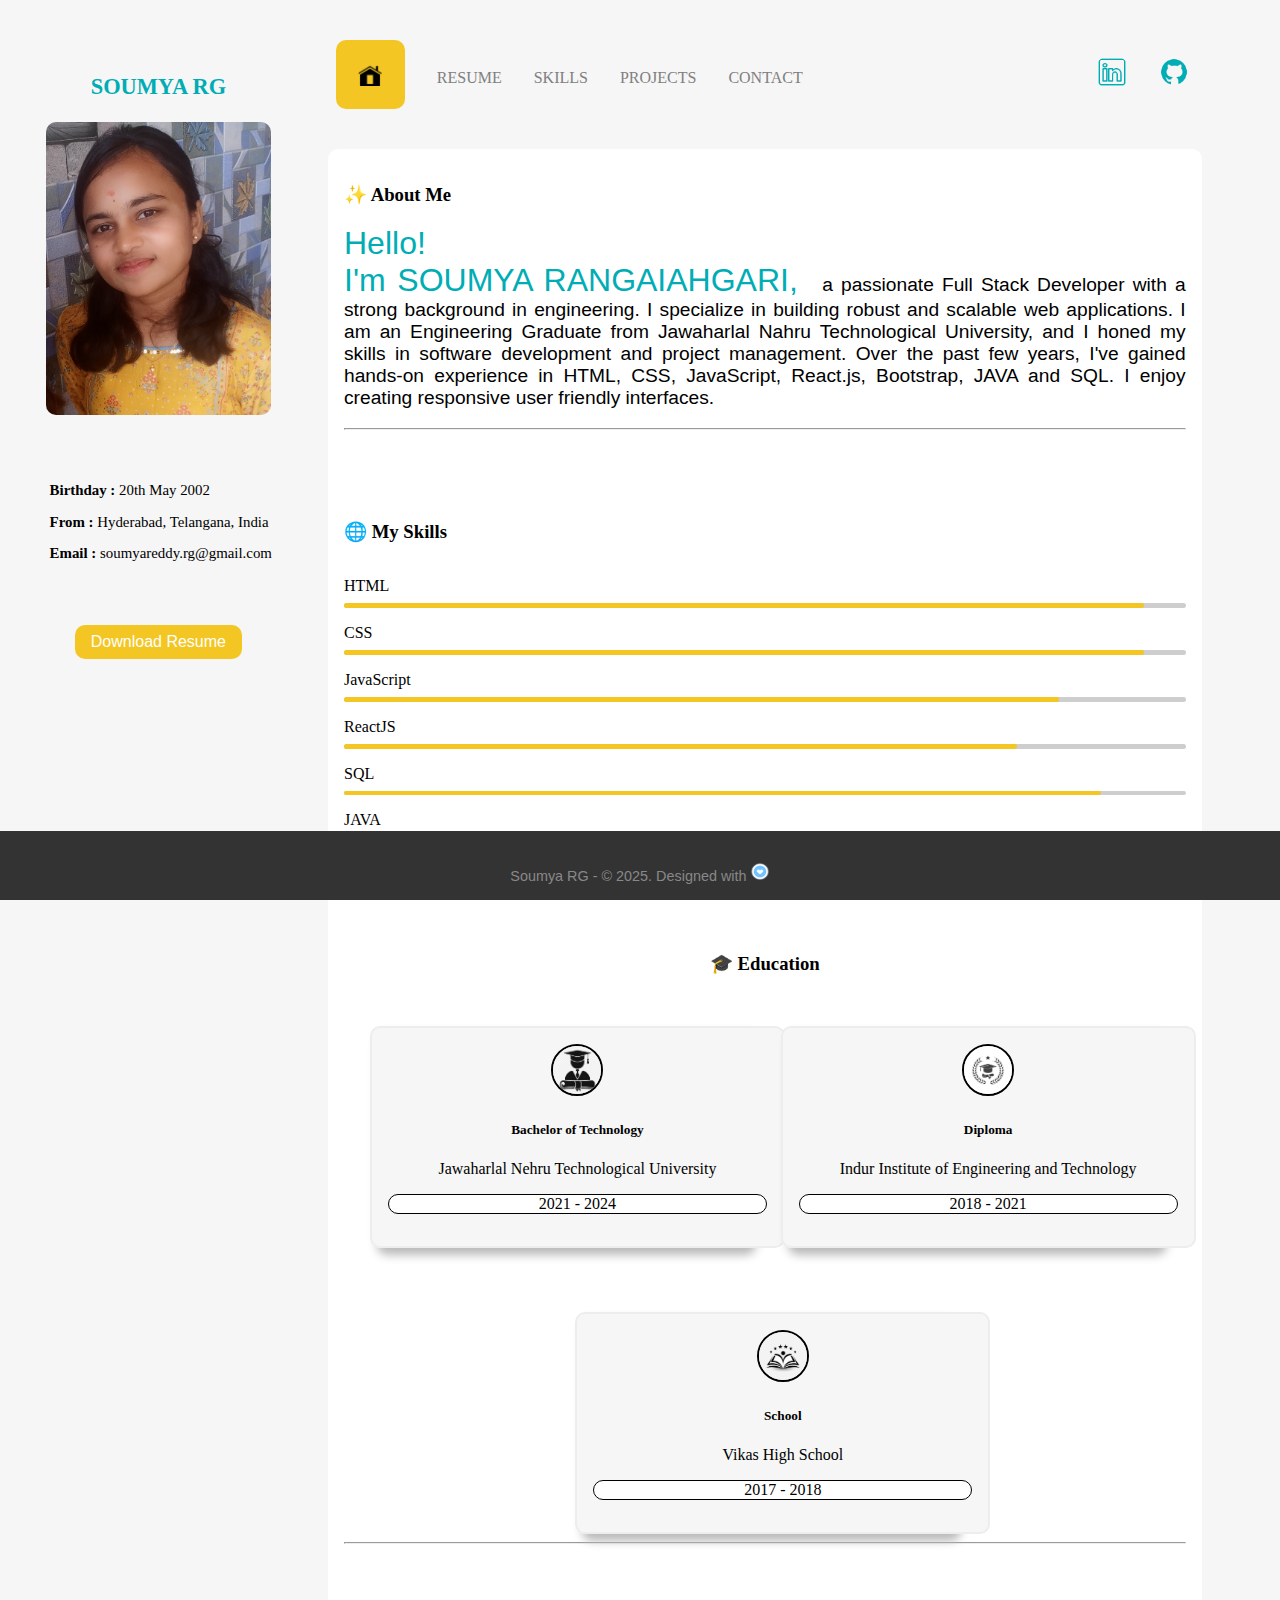
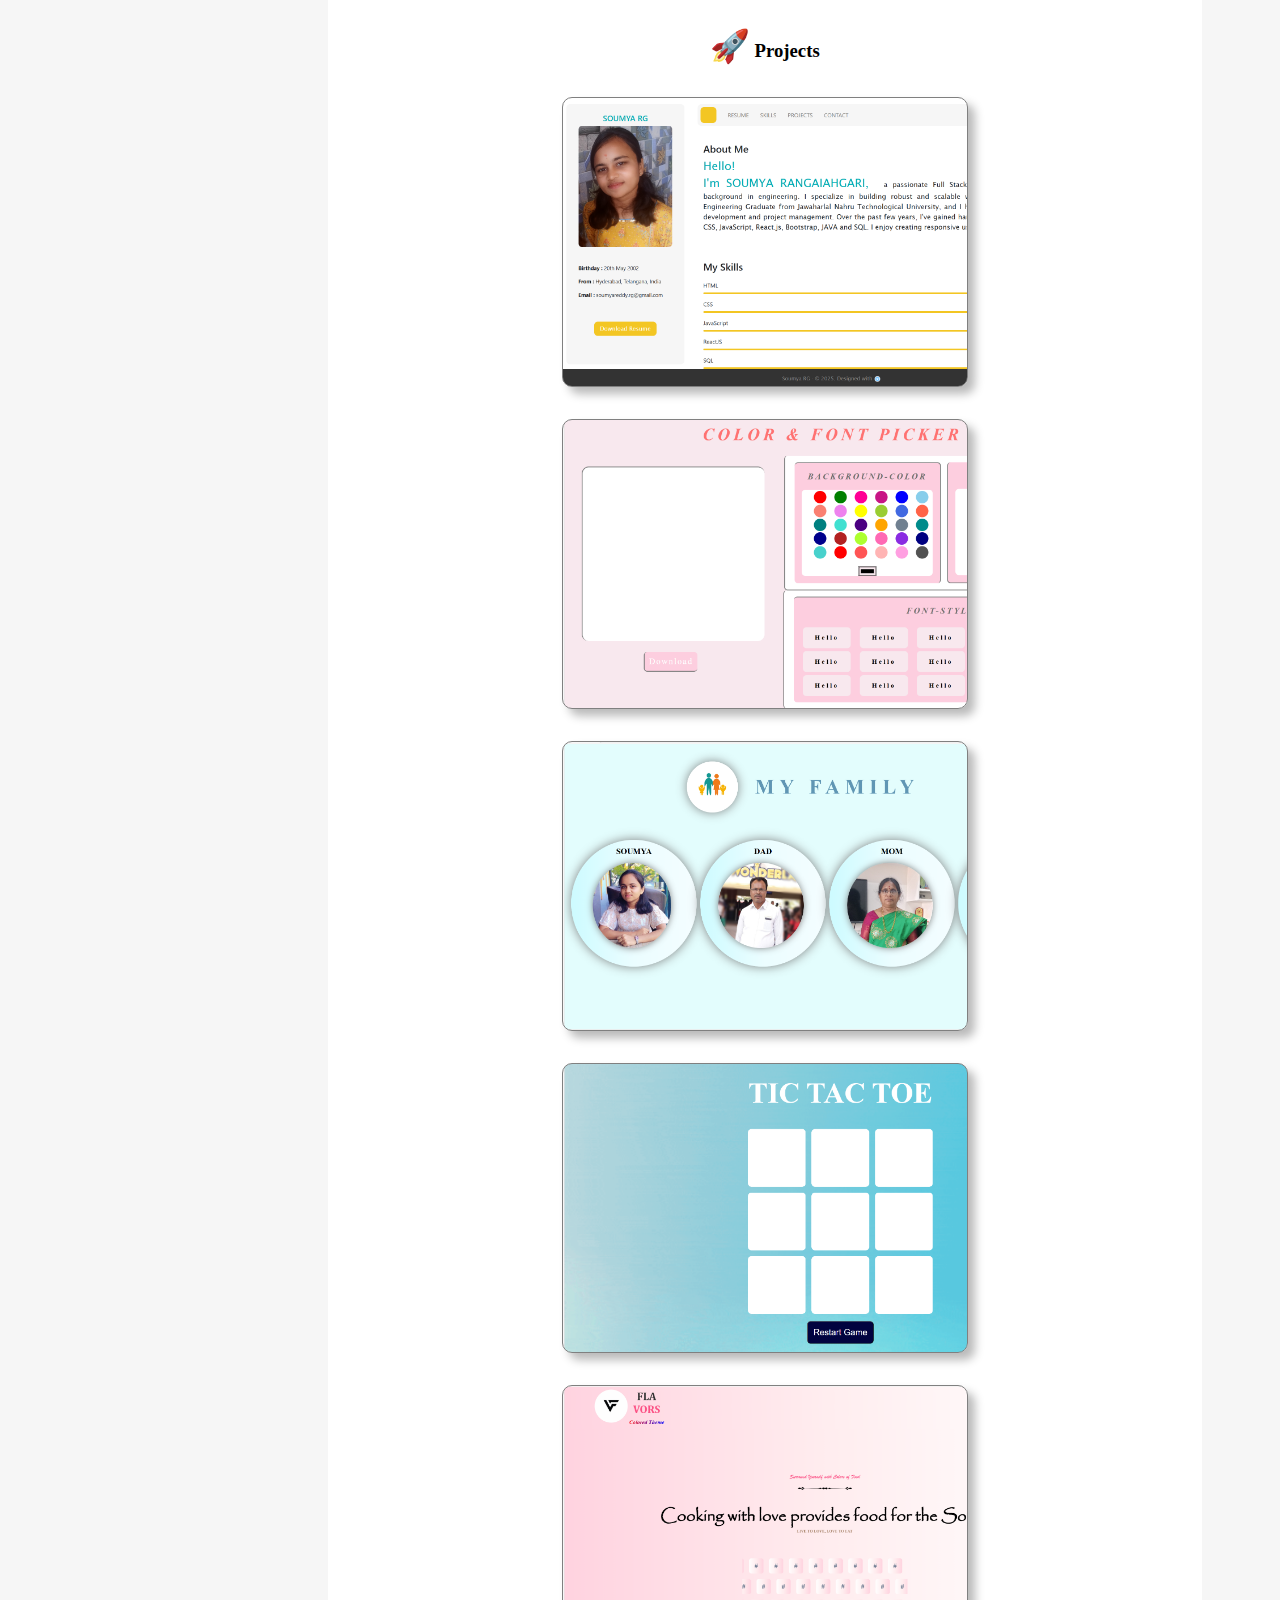
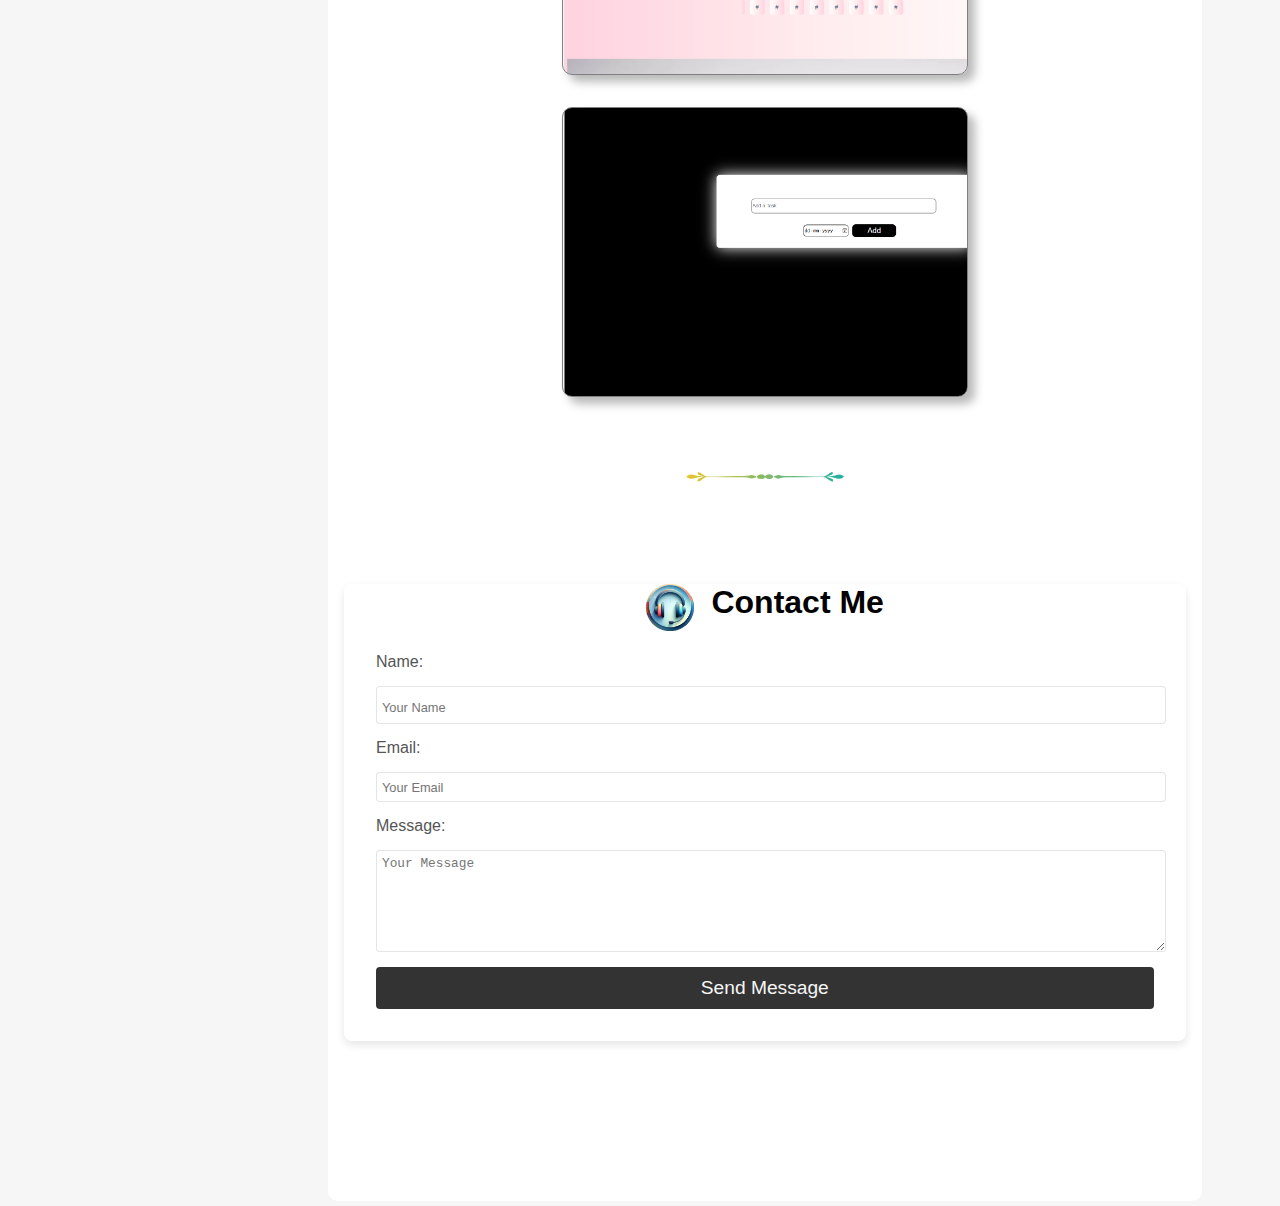
==== commit 95b9eeed: "Updated contact page" ====
--- a/index.html
+++ b/index.html
@@ -48,6 +48,15 @@
                 <div id="menu_disable">
                     <img src="Resources/Home.png" alt="" id="home_image">
 
+                    <div id="menu_images_disable" style="text-align: center;">
+                        <a href="https://www.linkedin.com/in/soumya-rangaiahgari-aa1aa6290/">
+                            <img src="Resources/linkedin.png" alt="" id="images_logo">
+                        </a>
+                        <a href="https://github.com/Soumya1743">
+                            <img src="Resources/github.png" alt="" id="images_logo">
+                        </a>
+                    </div>
+
                     <button id="button_dropdown" class="btn btn-primary" type="button" data-bs-toggle="offcanvas"
                         data-bs-target="#offcanvasTop" aria-controls="offcanvasTop"><img src="Resources/Menu (2).png"
                             alt="" id="menu_logo"></button>
@@ -72,6 +81,14 @@
                             <a href="#contact_block" id="resume_href">
                                 <h3 id="contact_menu_block">CONTACT</h3>
                             </a>
+                            <div id="menu_images_disable" style="text-align: center; padding: 0; margin: 0;">
+                                <a href="https://www.linkedin.com/in/soumya-rangaiahgari-aa1aa6290/">
+                                    <img src="Resources/linkedin.png" alt="" id="images_logo">
+                                </a>
+                                <a href="https://github.com/Soumya1743">
+                                    <img src="Resources/github.png" alt="" id="images_logo">
+                                </a>
+                            </div>
                         </div>
                     </div>
                 </div>
@@ -103,7 +120,7 @@
 
 
             <div id="body_block">
-                <h3>💼 About Me</h3>
+                <h3>✨ About Me</h3>
                 <p id="about_me"><b>Hello! <br> I'm SOUMYA RANGAIAHGARI,</b> &nbsp; a passionate Full Stack Developer
                     with a strong background in engineering. I specialize in building robust and scalable web
                     applications. I am an Engineering Graduate from Jawaharlal Nahru Technological
@@ -111,6 +128,8 @@
                     years, I've gained hands-on experience in HTML, CSS, JavaScript, React.js, Bootstrap, JAVA and SQL.
                     I enjoy creating responsive user friendly interfaces. </p>
 
+                <hr>
+
                 <div id="my_skills">
                     <h3>🌐 My Skills</h3>
                     <div id="skills">HTML
@@ -145,6 +164,7 @@
                     </div>
                 </div>
 
+                <br>
                 <hr>
                 <div>
                     <h3 id="education">🎓 Education</h3>
@@ -180,7 +200,9 @@
 
 
                 <div style="margin-bottom: 6em; text-align: center;">
-                    <h3 style="text-align: center; margin-bottom: 2rem;" id="projects">🚀 Projects</h3>
+                    <h3 style="text-align: center; margin-bottom: 2rem;" id="projects">
+                        <div class="rocket">🚀</div> Projects
+                    </h3>
                     <div id="projects_list">
                         <a class="project project1" href="#">
                             <p class="title">Portfolio</p>
@@ -205,11 +227,15 @@
                     <img src="Resources/border_bottom_gradient.png" style="width: 10rem;" alt="Image">
                 </div>
 
-                
+
 
                 <div id="contact_block">
-                    <h1 style="font-family: 'Lucida Sans', 'Lucida Sans Regular', 'Lucida Grande', 'Lucida Sans Unicode', Geneva, Verdana, sans-serif; text-align: center;"><img src="Resources/contact_icon.png" style="width: 3rem; vertical-align: top;" alt="Image">&nbsp; Contact Me</h1>
-                    <form id="form" action="now.html">
+                    <h1
+                        style="font-family: 'Lucida Sans', 'Lucida Sans Regular', 'Lucida Grande', 'Lucida Sans Unicode', Geneva, Verdana, sans-serif; text-align: center;">
+                        <img src="Resources/contact_icon.png" style="width: 3rem; vertical-align: top;"
+                            alt="Image">&nbsp; Contact Me
+                    </h1>
+                    <form id="form" action="contact_action.html">
                         <label class="label" for="name">Name:</label>
                         <input class="input" type="text" id="name" name="name" placeholder="Your Name" required>
 
@@ -225,7 +251,8 @@
 
 
                 <div class="footer">
-                    <p>Soumya RG - © 2025. Designed with <img src="Resources/Heart.png" alt="Image" style="width: 1.2rem;"></p>
+                    <p>Soumya RG - © 2025. Designed with <img src="Resources/Heart.png" alt="Image"
+                            style="width: 1.2rem;"></p>
                 </div>
 
             </div>
--- a/styles.css
+++ b/styles.css
@@ -67,7 +67,6 @@
 }
 
 #resume_button:hover {
-    transform: scale(1.1);
     color: black;
     background-color: #00ADB5;
     transition: all 1s ease-in-out;
@@ -279,6 +278,30 @@
     cursor: pointer;
 }
 
+.rocket {
+    font-size: 2rem;
+    position: relative;
+    display: inline-block;
+}
+
+.rocket:hover {
+    animation: moveDiagonal 1s ease-in-out;
+    /* Diagonal animation */
+}
+
+/* Define diagonal movement */
+@keyframes moveDiagonal {
+    0% {
+        transform: translate(0, 0);
+        /* Start position */
+    }
+
+    100% {
+        transform: translate(10vw, -10vh);
+        /* Move diagonally to top-right */
+    }
+}
+
 #projects_list {
     display: flex;
     justify-content: center;
@@ -303,6 +326,7 @@
 .project:hover {
     scale: 0.9;
     transition: all 1s ease-in-out;
+    bottom: 1rem;
 }
 
 .project>p {
@@ -370,12 +394,13 @@
     gap: 15px;
 }
 
-#form > .label {
+#form>.label {
     font-size: 1rem;
     color: #555;
 }
 
-.input, textarea {
+.input,
+textarea {
     width: 100%;
     padding: 5px;
     font-size: 1rem;
@@ -383,7 +408,8 @@
     border-radius: 4px;
 }
 
-.input:focus, textarea:focus {
+.input:focus,
+textarea:focus {
     border-color: #F3C623;
     outline: none;
 }
@@ -474,10 +500,6 @@
         height: 20%;
     }
 
-    #menu_images {
-        display: none;
-    }
-
     #disable_details {
         display: block;
         text-align: center;
@@ -521,6 +543,10 @@
 
     .project:hover p {
         padding: 1rem 1rem 2rem 1rem;
+    }
+
+    #projects_list {
+        row-gap: 1rem;
     }
 }
 
@@ -572,6 +598,10 @@
         z-index: 100;
     }
 
+    #menu_images {
+        display: none;
+    }
+
     #color {
         width: 100%;
     }
@@ -584,11 +614,11 @@
         margin-top: 5rem;
     }
 
-    #education_block > .education_details > h5 {
+    #education_block>.education_details>h5 {
         font-size: 1rem;
     }
 
-    #education_block > .education_details > p {
+    #education_block>.education_details>p {
         font-size: 0.5rem;
     }
 
@@ -612,7 +642,20 @@
     #body_block {
         padding: 0.4rem;
     }
-    
+
+    #menu_images {
+        vertical-align: middle;
+        padding: 0;
+        column-gap: 0;
+    }
+
+    #menu_images>a {
+        margin: 0;
+    }
+
+    #images_logo {
+        margin: 0;
+    }
 }
 
 @media (max-width: 400px) {
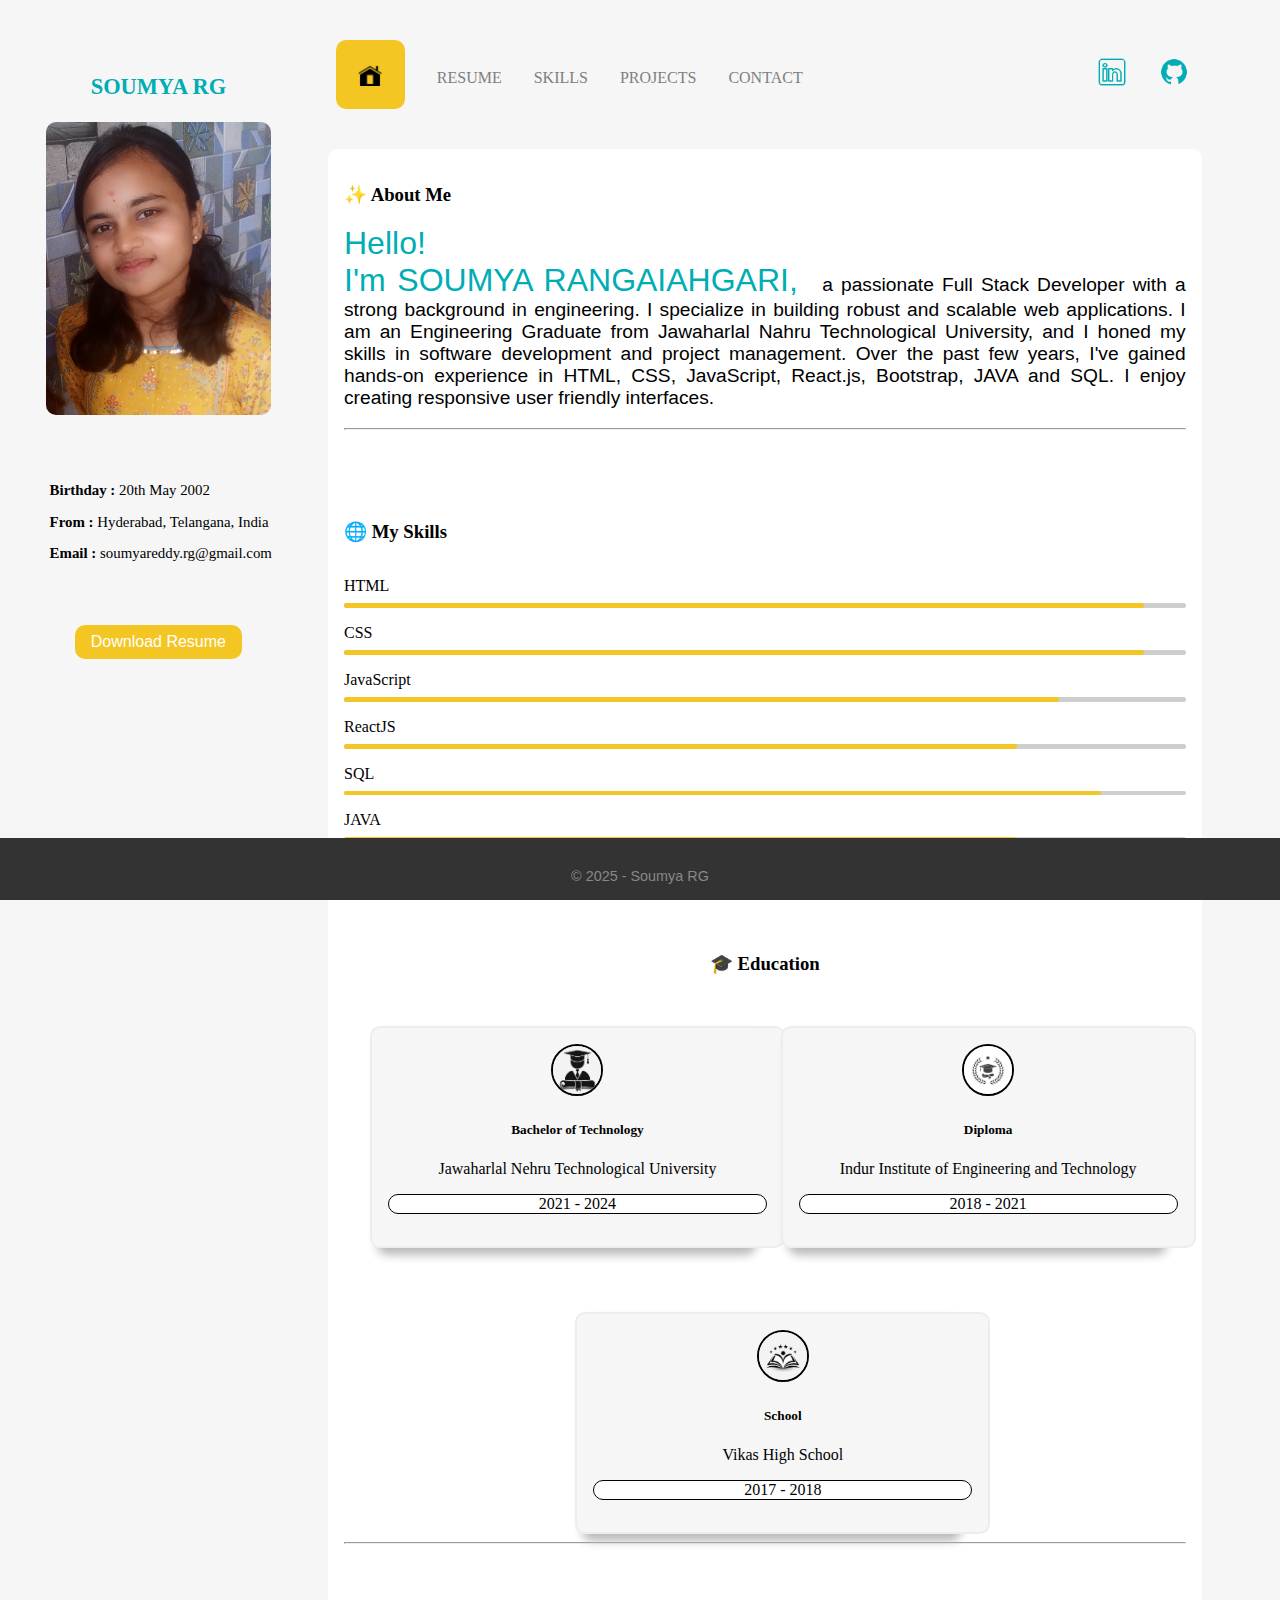
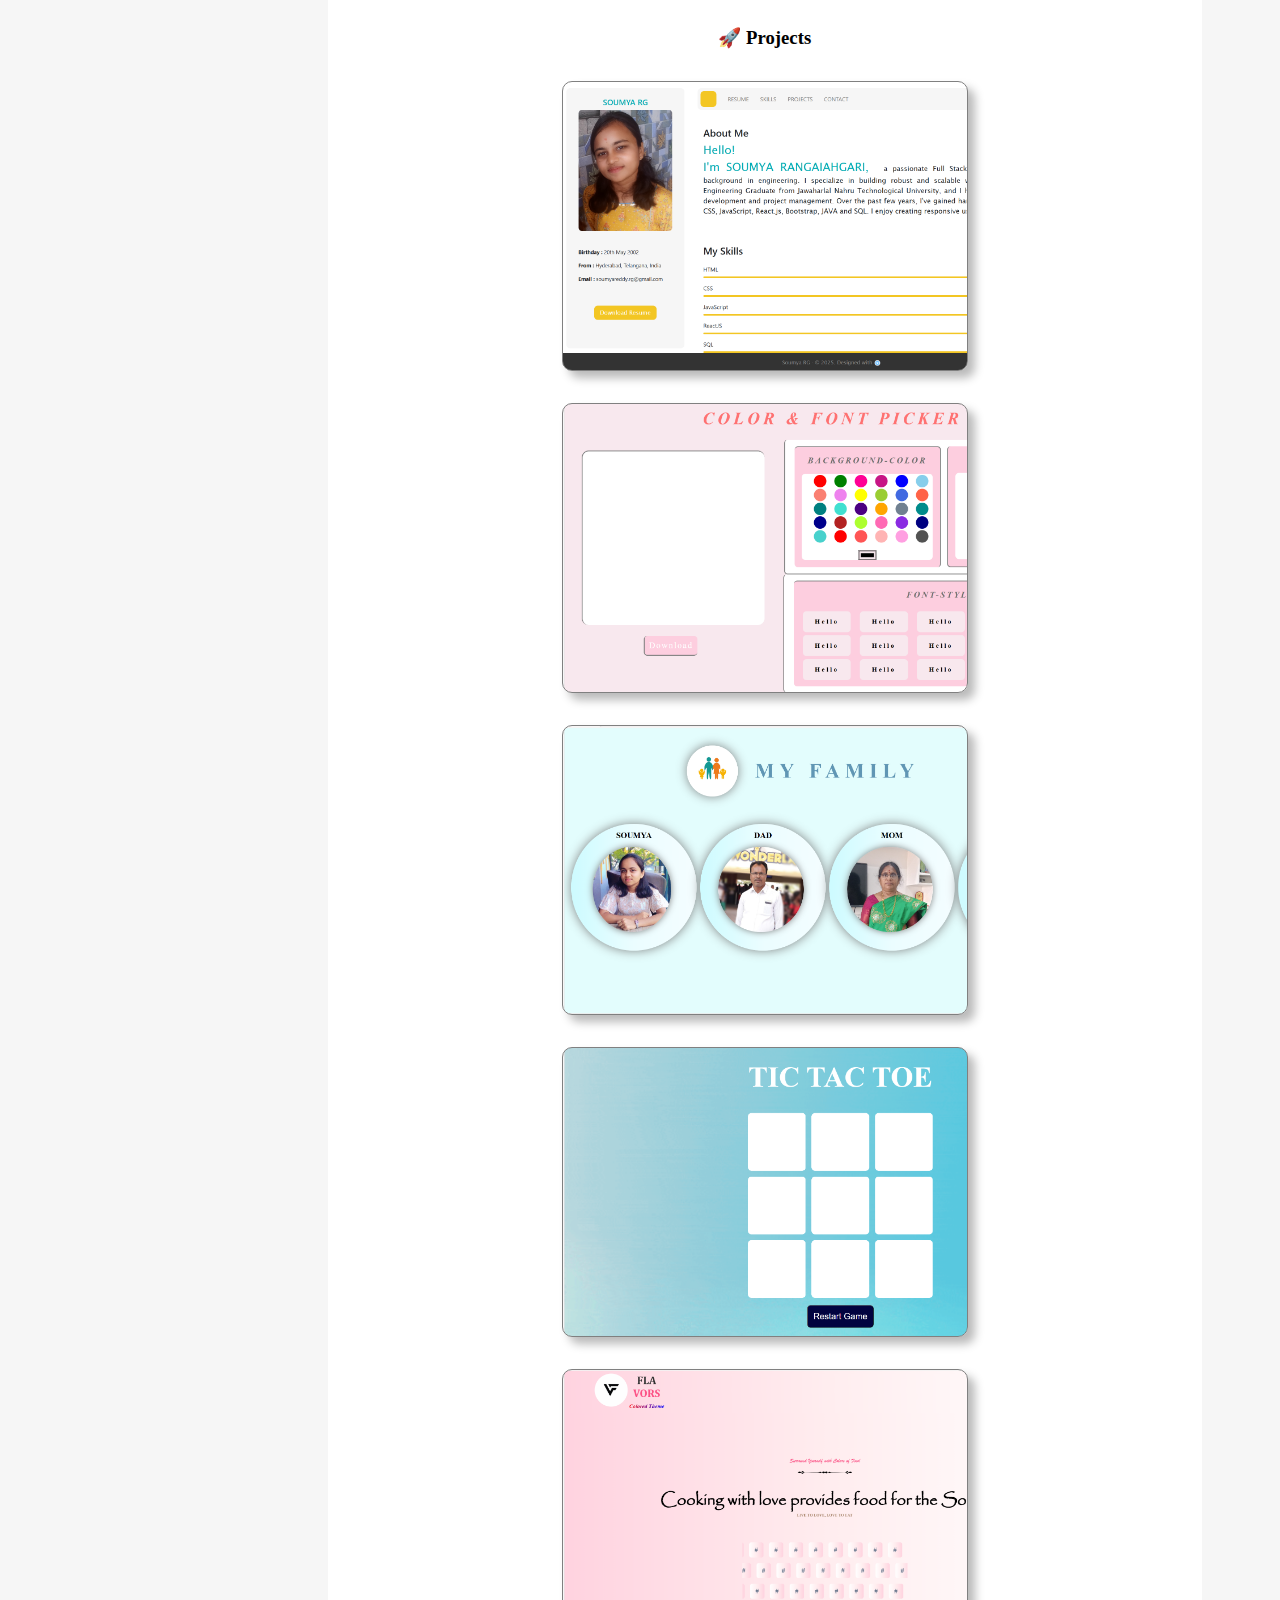
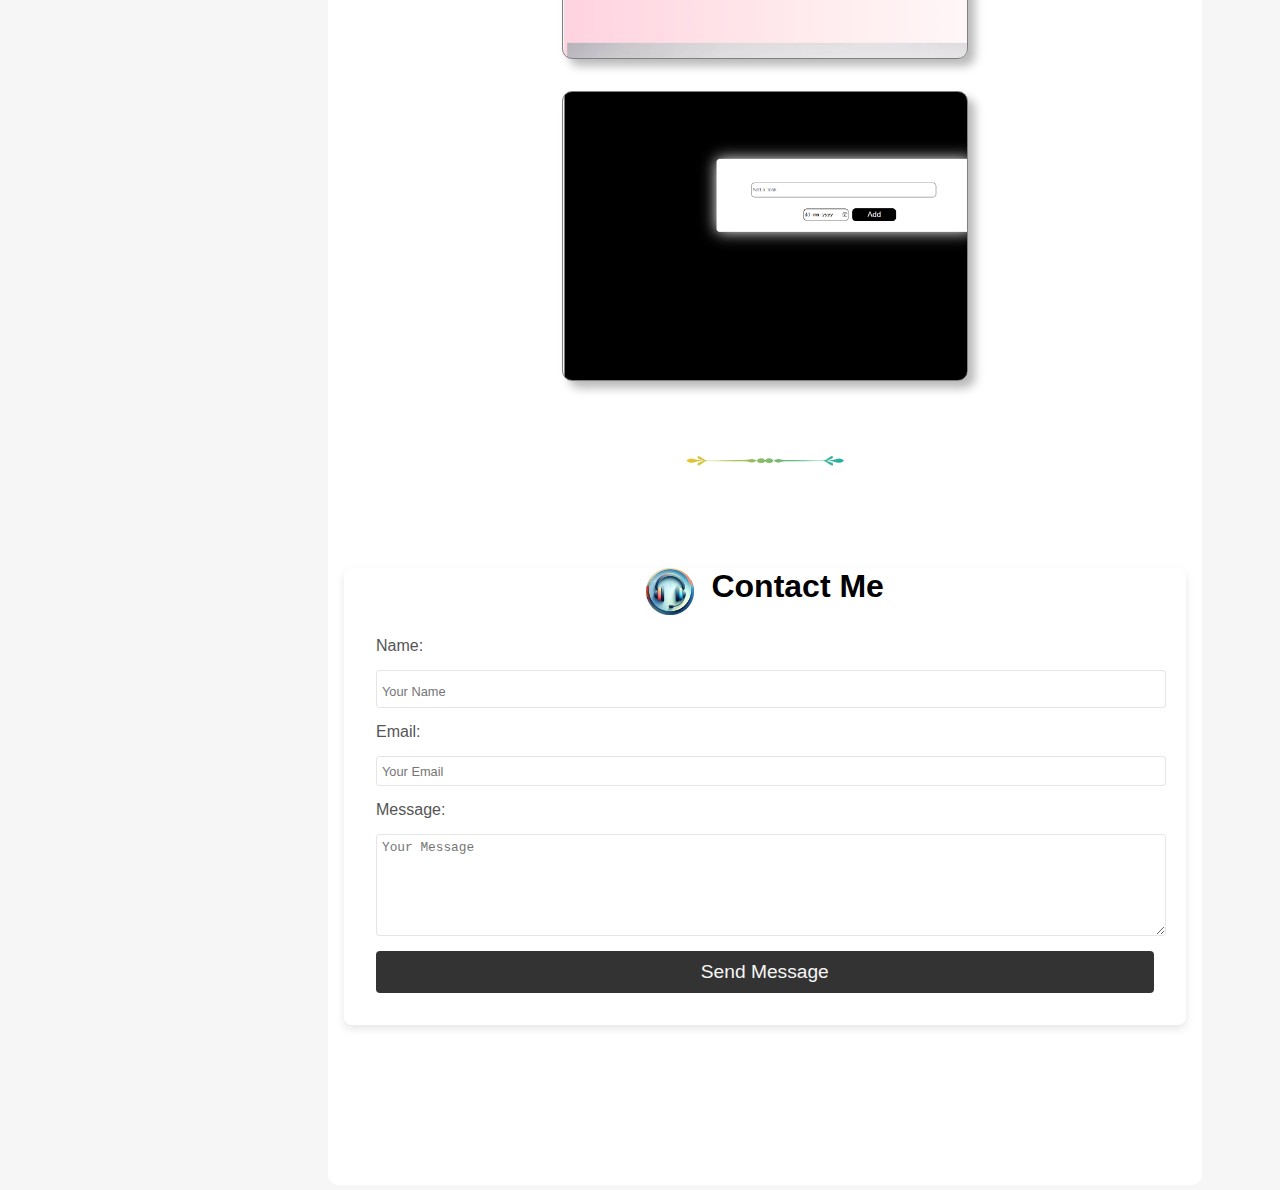
==== commit 7a793559: "changed" ====
--- a/index.html
+++ b/index.html
@@ -46,12 +46,13 @@
                     </a>
                 </div>
                 <div id="menu_disable">
-                    <img src="Resources/Home.png" alt="" id="home_image">
-
-                    <div id="menu_images_disable" style="text-align: center;">
+                    <!-- <img src="Resources/Home.png" alt="" id="home_image"> -->
+
+                    <div id="menu_images_disable" style="display: flex;">
                         <a href="https://www.linkedin.com/in/soumya-rangaiahgari-aa1aa6290/">
-                            <img src="Resources/linkedin.png" alt="" id="images_logo">
-                        </a>
+                            <img src="Resources/linkedin.png" alt="Image" id="images_logo">
+                        </a>
+                        <br>
                         <a href="https://github.com/Soumya1743">
                             <img src="Resources/github.png" alt="" id="images_logo">
                         </a>
@@ -201,7 +202,7 @@
 
                 <div style="margin-bottom: 6em; text-align: center;">
                     <h3 style="text-align: center; margin-bottom: 2rem;" id="projects">
-                        <div class="rocket">🚀</div> Projects
+                        🚀 Projects
                     </h3>
                     <div id="projects_list">
                         <a class="project project1" href="#">
@@ -251,8 +252,7 @@
 
 
                 <div class="footer">
-                    <p>Soumya RG - © 2025. Designed with <img src="Resources/Heart.png" alt="Image"
-                            style="width: 1.2rem;"></p>
+                    <p>© 2025 - Soumya RG</p>
                 </div>
 
             </div>
--- a/styles.css
+++ b/styles.css
@@ -128,10 +128,13 @@
 #button_dropdown {
     background-color: #00ADB5;
     border: none;
+    width: 2.5rem;
+    padding: 0;
+    text-align: center;
 }
 
 #menu_logo {
-    width: 2rem;
+    width: 1.5rem;
 }
 
 #menu_images {
@@ -278,29 +281,6 @@
     cursor: pointer;
 }
 
-.rocket {
-    font-size: 2rem;
-    position: relative;
-    display: inline-block;
-}
-
-.rocket:hover {
-    animation: moveDiagonal 1s ease-in-out;
-    /* Diagonal animation */
-}
-
-/* Define diagonal movement */
-@keyframes moveDiagonal {
-    0% {
-        transform: translate(0, 0);
-        /* Start position */
-    }
-
-    100% {
-        transform: translate(10vw, -10vh);
-        /* Move diagonally to top-right */
-    }
-}
 
 #projects_list {
     display: flex;
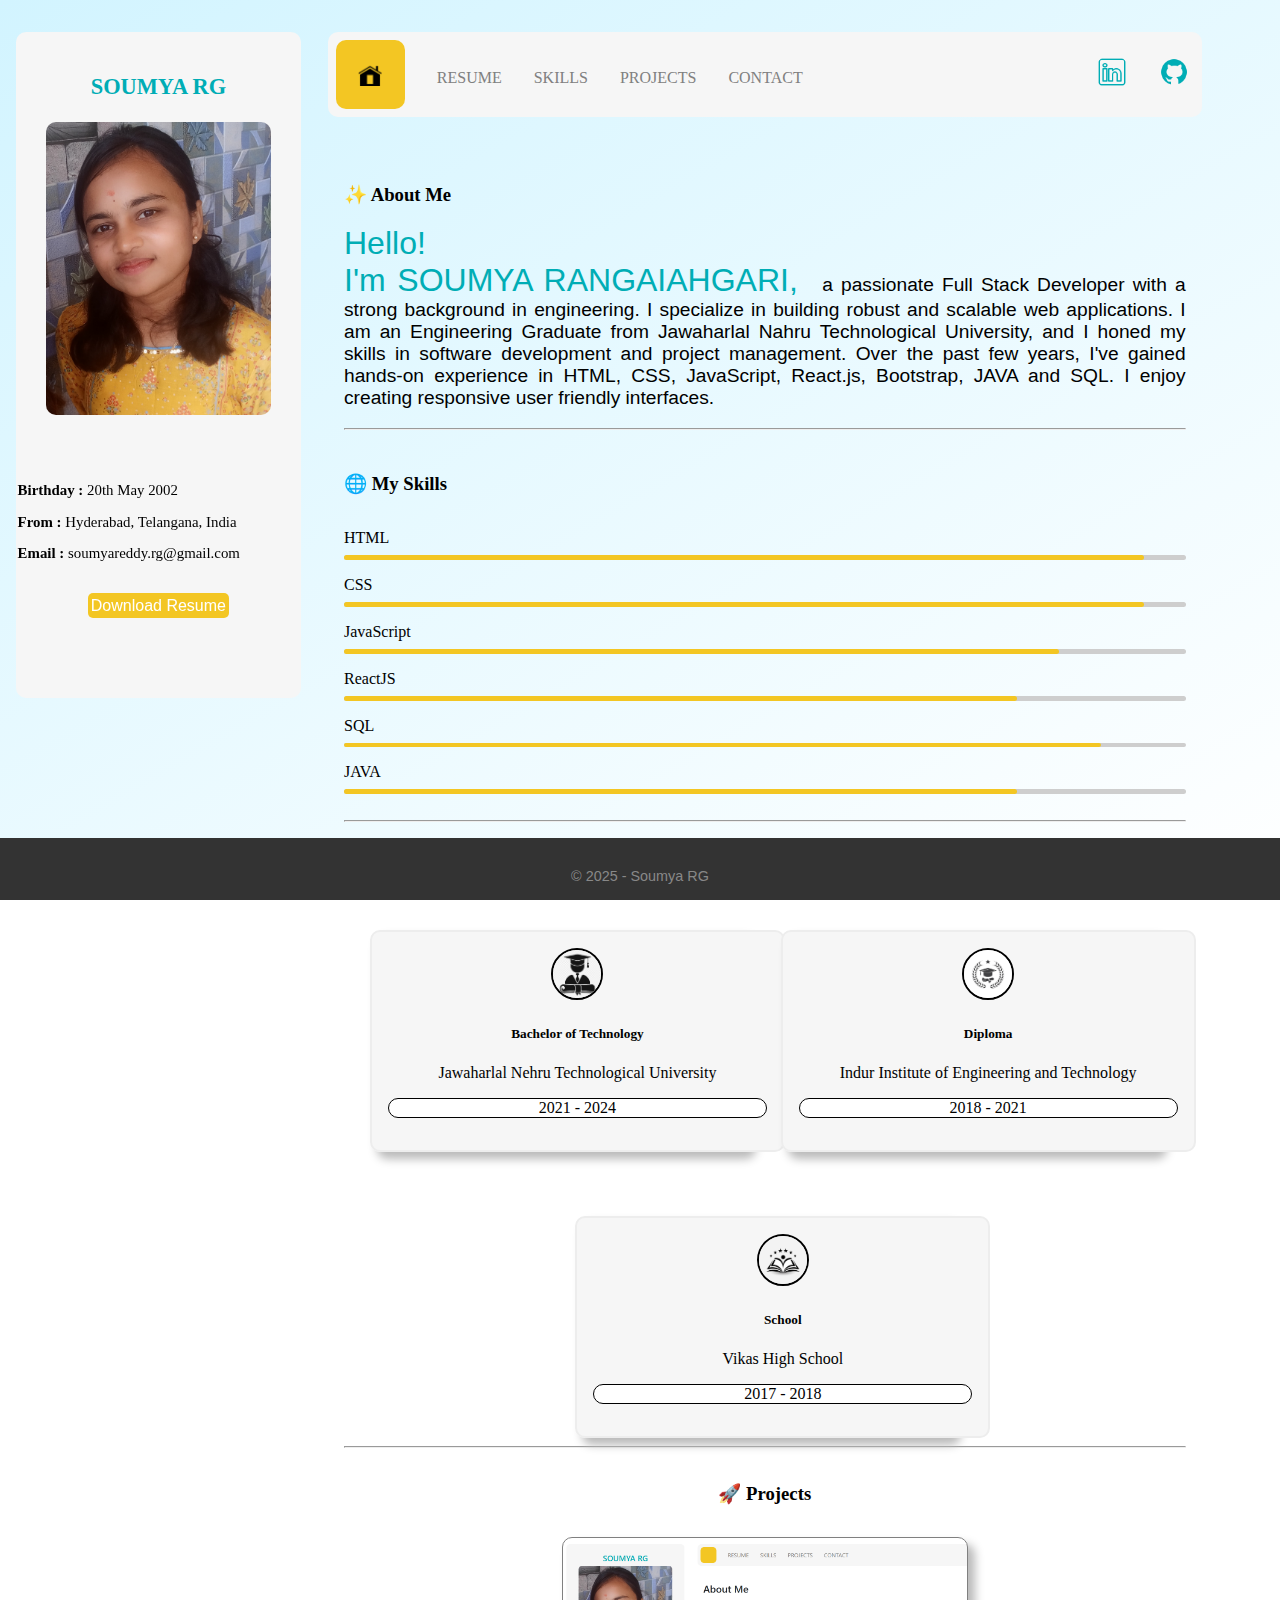
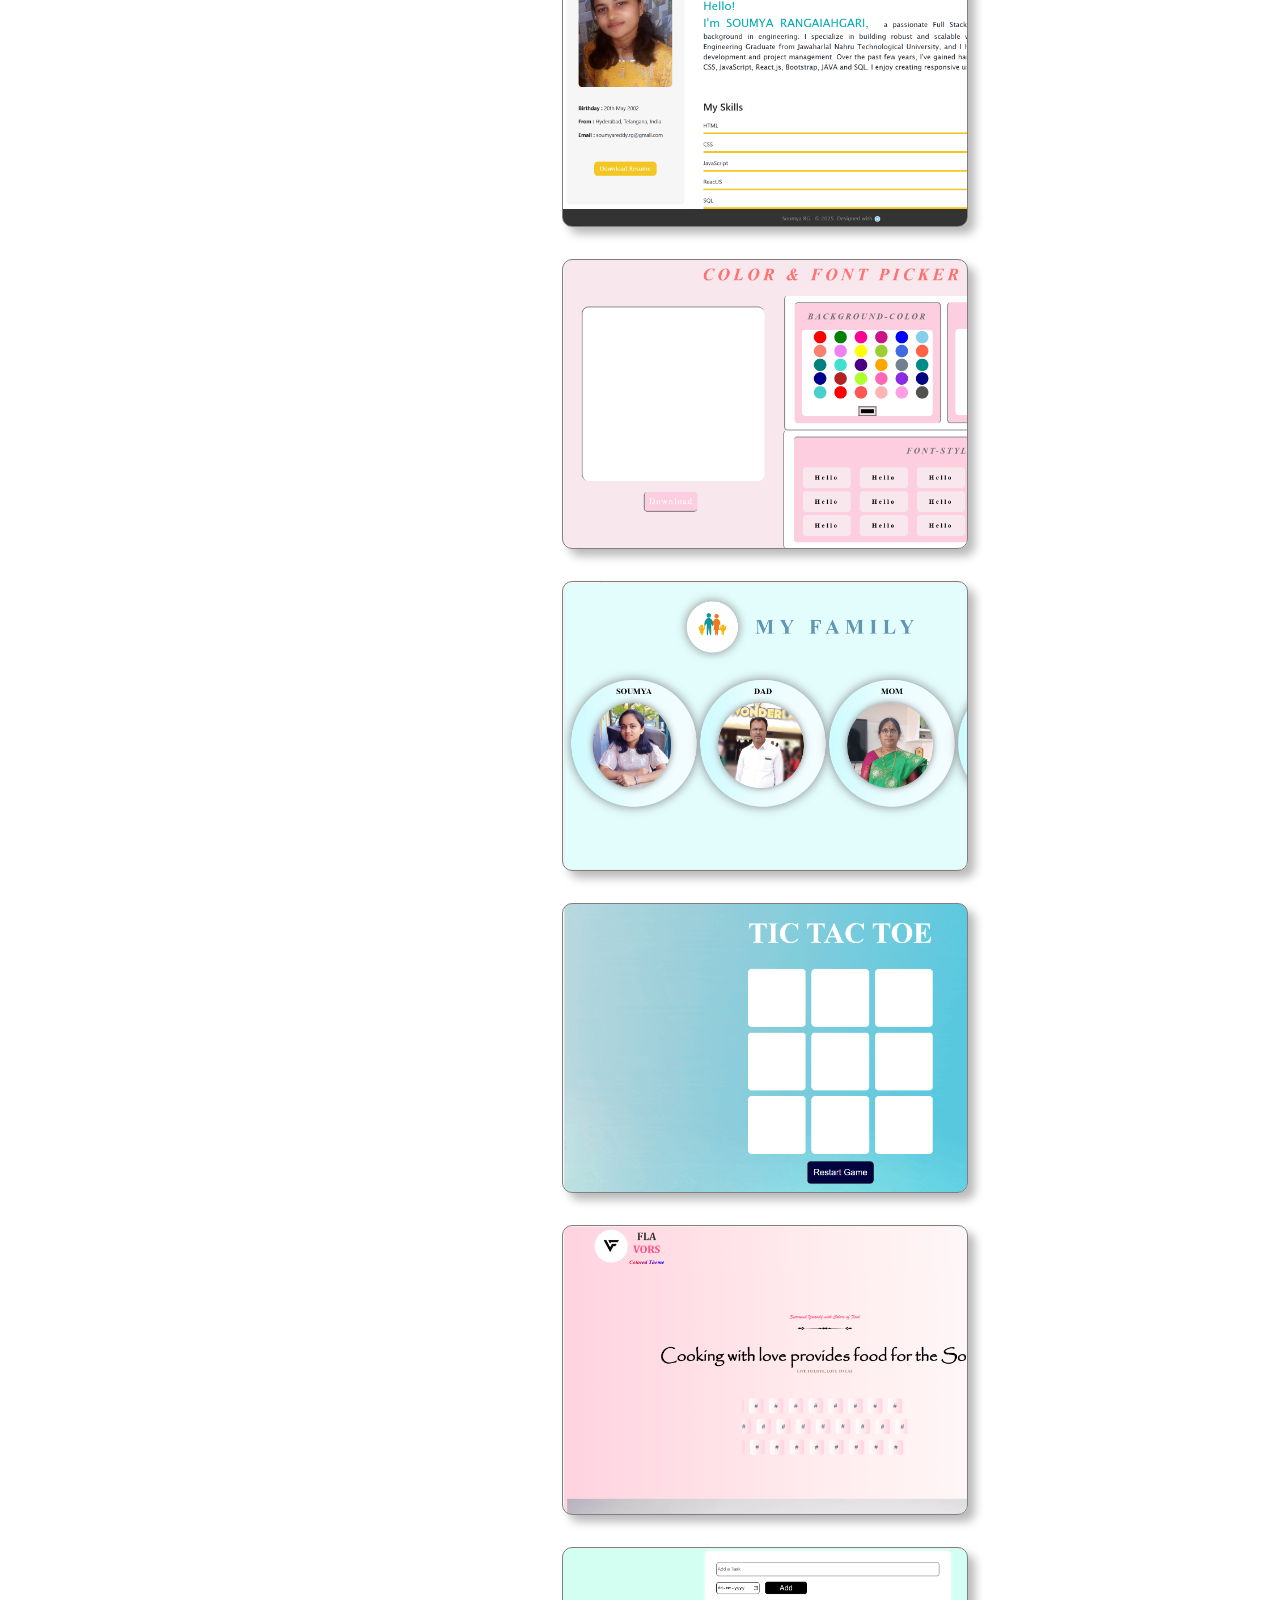
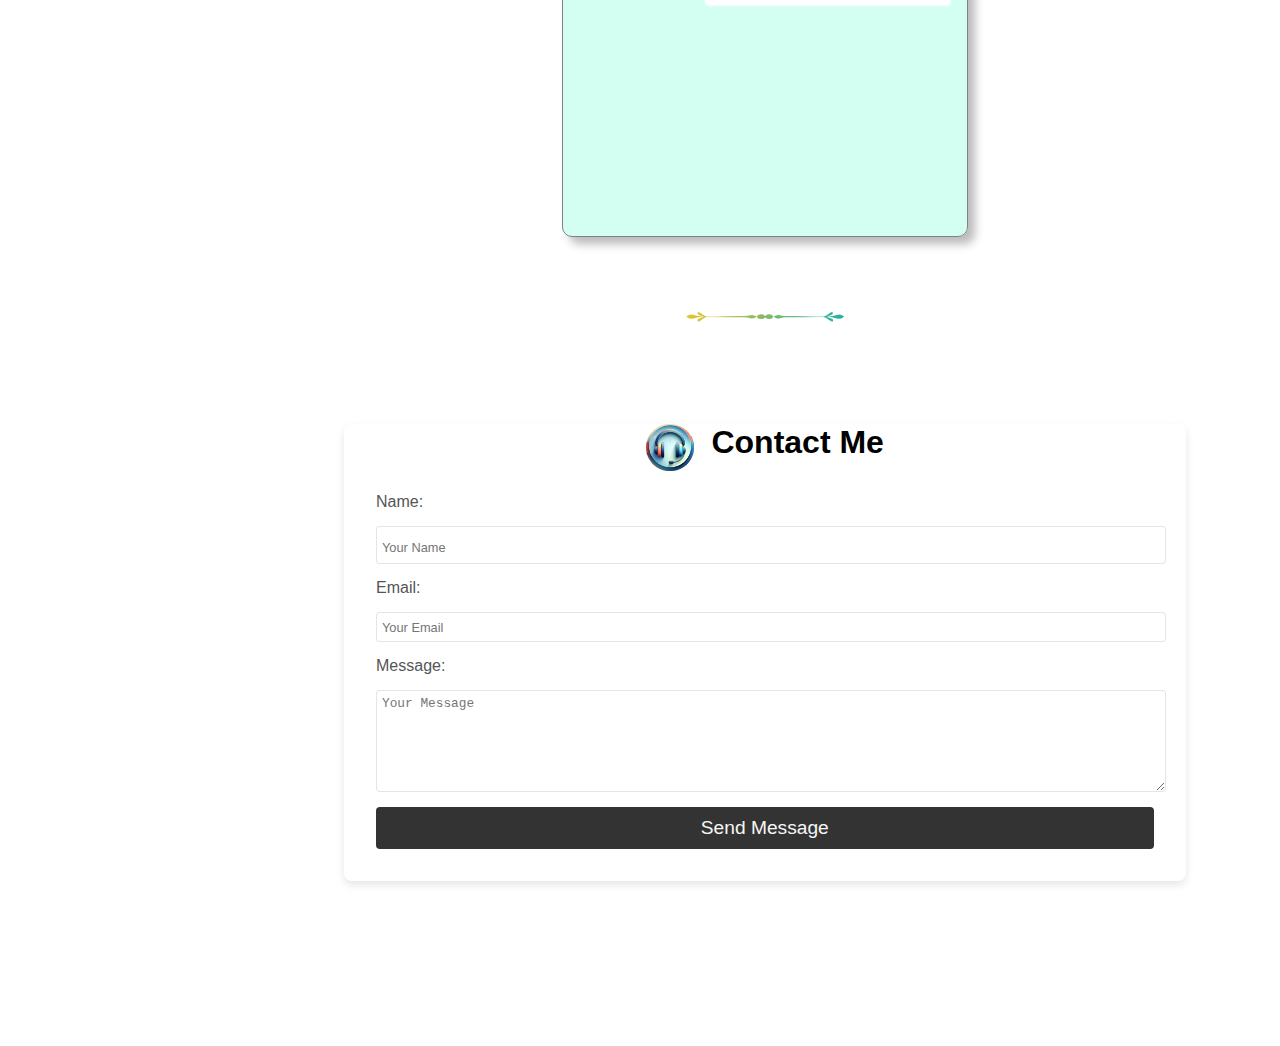
==== commit 8fb50e70: "Final Commit" ====
--- a/index.html
+++ b/index.html
@@ -223,6 +223,7 @@
                         <a class="project project6" href="https://soumya1743.github.io/To_Do_List/">
                             <p class="title">To-Do List</p>
                         </a>
+                        
                     </div>
                     <br><br><br><br>
                     <img src="Resources/border_bottom_gradient.png" style="width: 10rem;" alt="Image">
--- a/styles.css
+++ b/styles.css
@@ -5,6 +5,9 @@
     box-sizing: border-box;
     /* cursor: url(Resources/Round.png), auto; */
     /* cursor: url(Resources/Round.png) 0 0, auto; */
+    background: linear-gradient(150deg, rgb(210, 244, 255), white);
+    background-size: cover;
+    background-attachment: fixed;
 }
 
 #portfolio {
@@ -46,7 +49,7 @@
 
 #details {
     text-align: justify;
-    padding: 3rem 1rem 3rem 2rem;
+    padding: 3rem 0rem 1rem 0rem;
     font-size: 0.93rem;
 }
 
@@ -55,12 +58,12 @@
 }
 
 #resume_button {
-    padding: 0.5rem 1rem;
+    padding: 0.2rem;
     background-color: #F3C623;
     color: white;
     opacity: 100%;
     border: none;
-    border-radius: 10px;
+    border-radius: 5px;
     font-size: 1rem;
     font-family: 'Lucida Sans', 'Lucida Sans Regular', 'Lucida Grande', 'Lucida Sans Unicode', Geneva, Verdana, sans-serif;
     cursor: pointer;
@@ -163,7 +166,6 @@
 }
 
 #body_block {
-    background-color: white;
     border-radius: 10px;
     padding: 1rem 1rem 0rem 1rem;
 }
@@ -183,7 +185,7 @@
 #my_skills,
 #education,
 #projects {
-    padding-top: 4rem;
+    padding-top: 1rem;
 }
 
 #skills {
@@ -301,6 +303,11 @@
     background-size: cover;
     border: 1px solid gray;
     box-shadow: 7px 7px 10px rgb(186, 186, 186);
+    backface-visibility: hidden;
+}
+
+.title_disable {
+    display: none;
 }
 
 .project:hover {
@@ -573,7 +580,7 @@
         left: 0;
         right: 0;
         padding: 0.5rem;
-        background-color: #000000;
+        background-color: #333;
         position: fixed;
         z-index: 100;
     }
@@ -588,10 +595,6 @@
 
     #portfolio {
         padding: 0.5rem;
-    }
-
-    #disable_details {
-        margin-top: 5rem;
     }
 
     #education_block>.education_details>h5 {
@@ -616,7 +619,7 @@
     }
 
     #details>p {
-        font-size: 0.5rem;
+        font-size: 0.93rem;
     }
 
     #body_block {
@@ -640,7 +643,7 @@
 
 @media (max-width: 400px) {
     #resume_button {
-        font-size: 1rem;
+        font-size: 0.8rem;
     }
 
     #resume_menu_block,
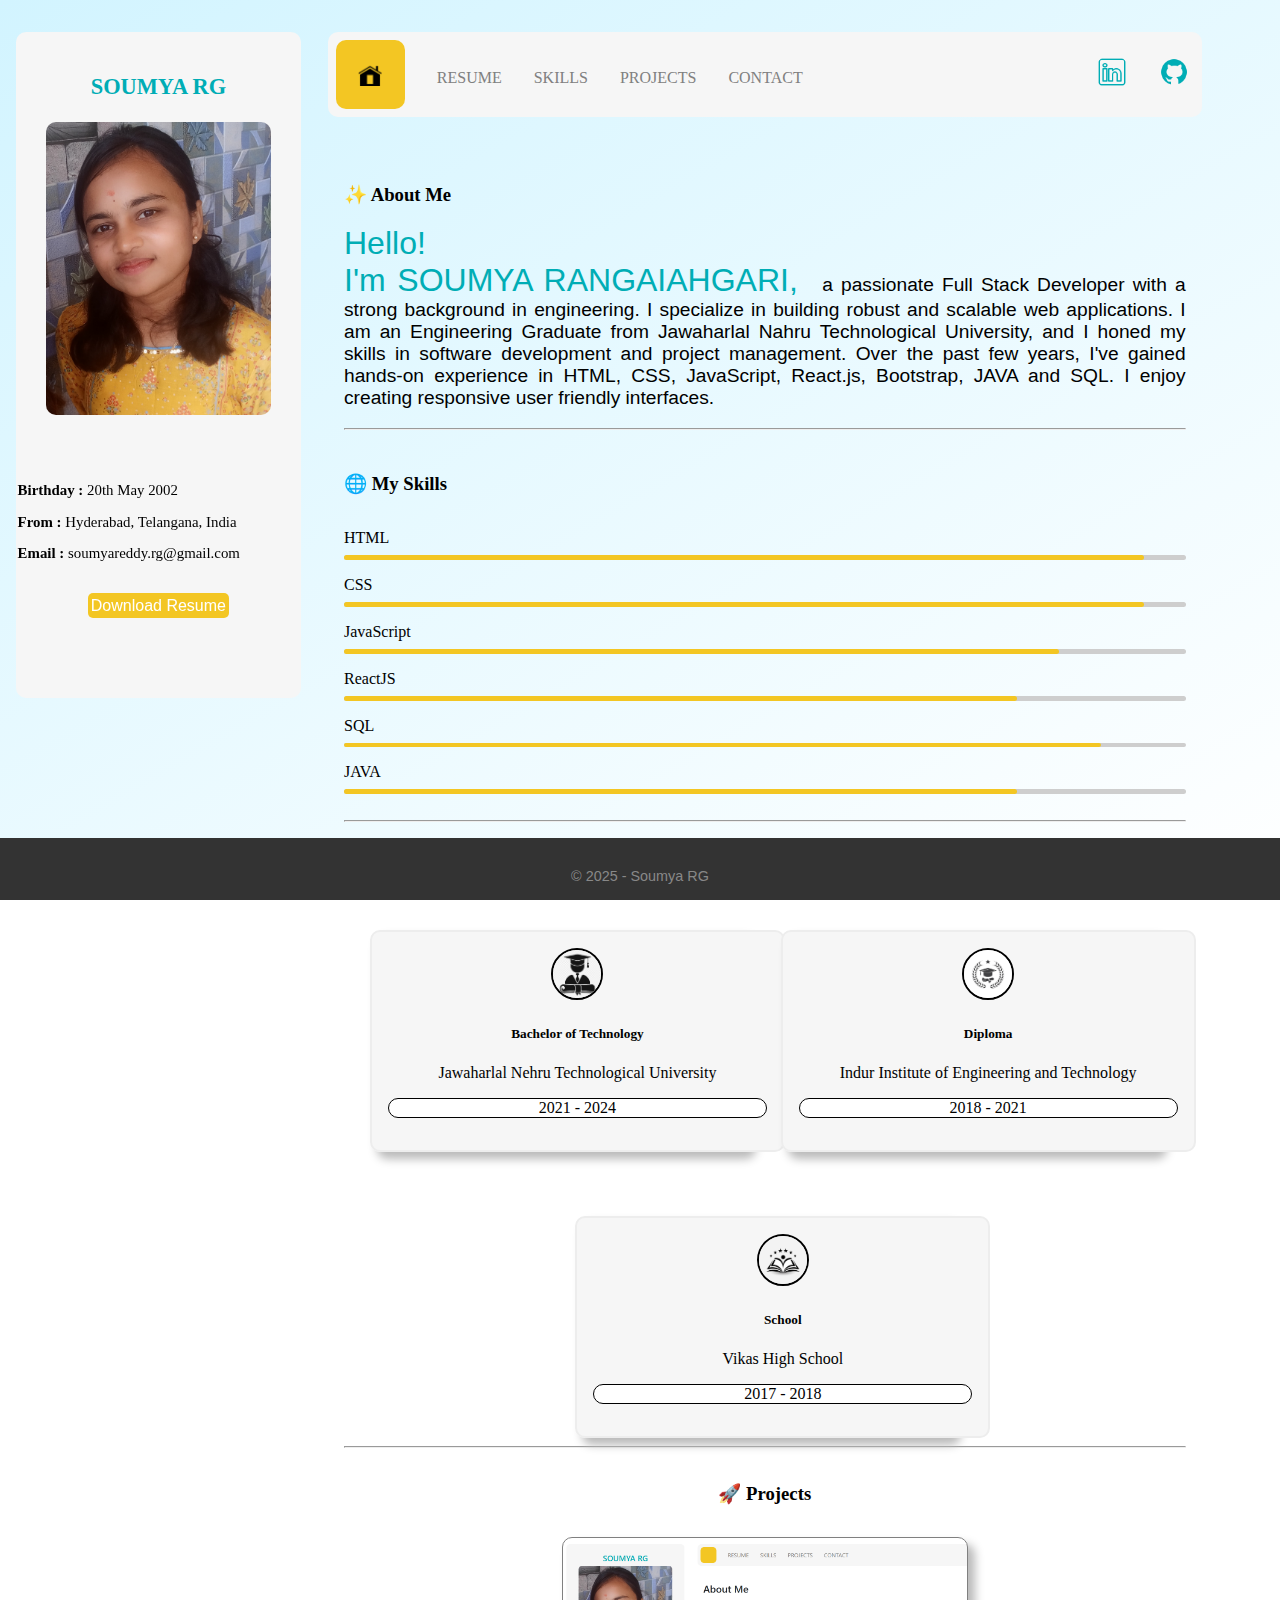
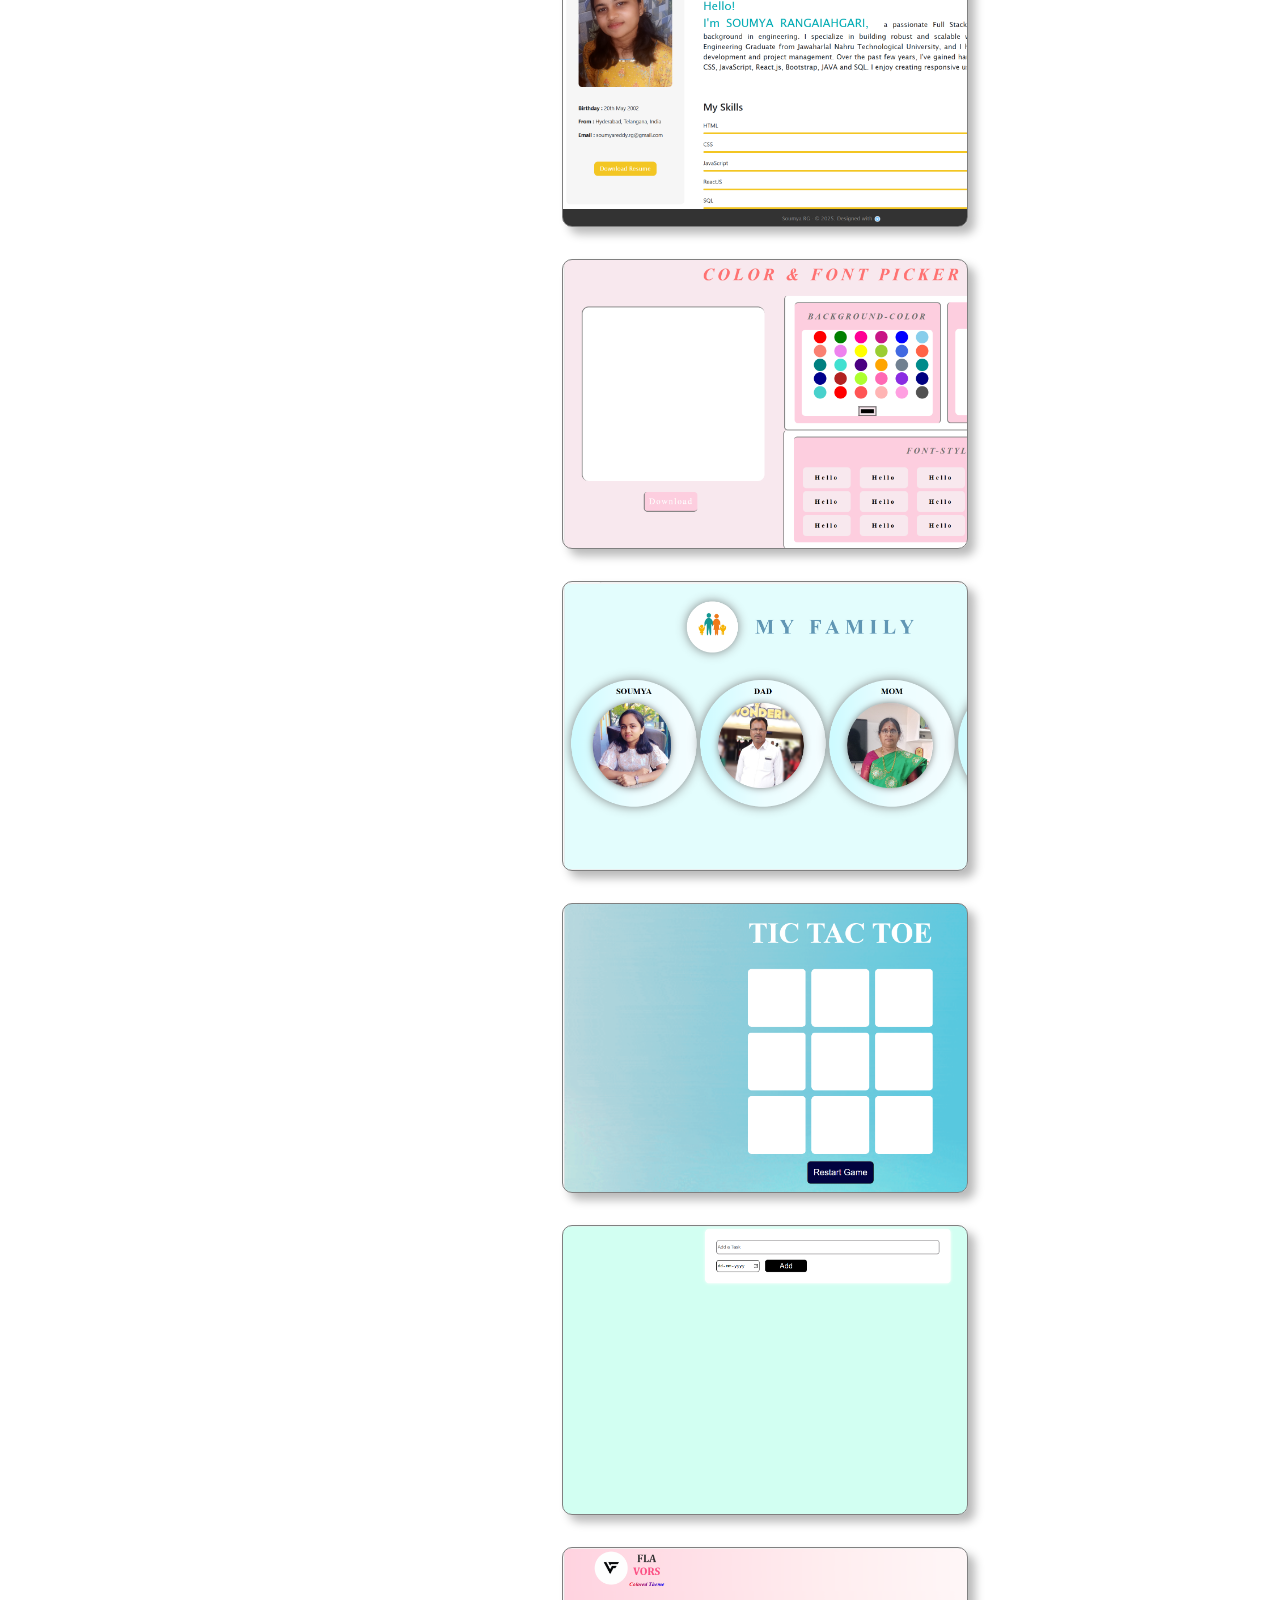
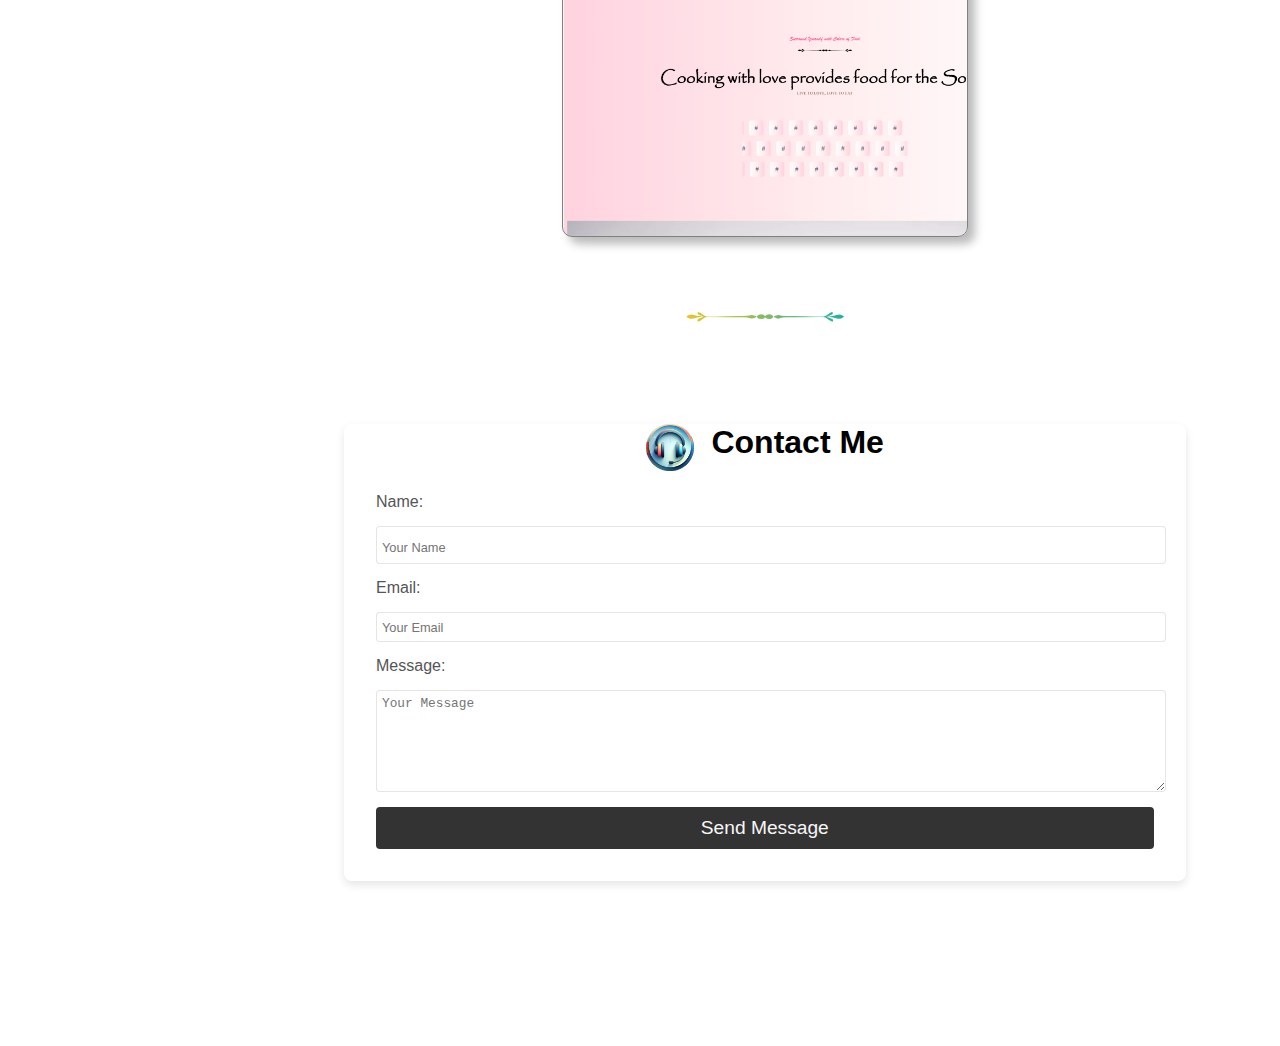
==== commit 1c21e844: "Final changes" ====
--- a/index.html
+++ b/index.html
@@ -217,11 +217,11 @@
                         <a class="project project4" href="https://soumya1743.github.io/TicTacToe/">
                             <p class="title">Tic-Tac-Toe</p>
                         </a>
+                        <a class="project project6" href="https://soumya1743.github.io/To_Do_List/">
+                            <p class="title">To-Do List</p>
+                        </a>
                         <a class="project project5" href="https://soumya1743.github.io/Flavors/">
                             <p class="title">Flavors</p>
-                        </a>
-                        <a class="project project6" href="https://soumya1743.github.io/To_Do_List/">
-                            <p class="title">To-Do List</p>
                         </a>
                         
                     </div>
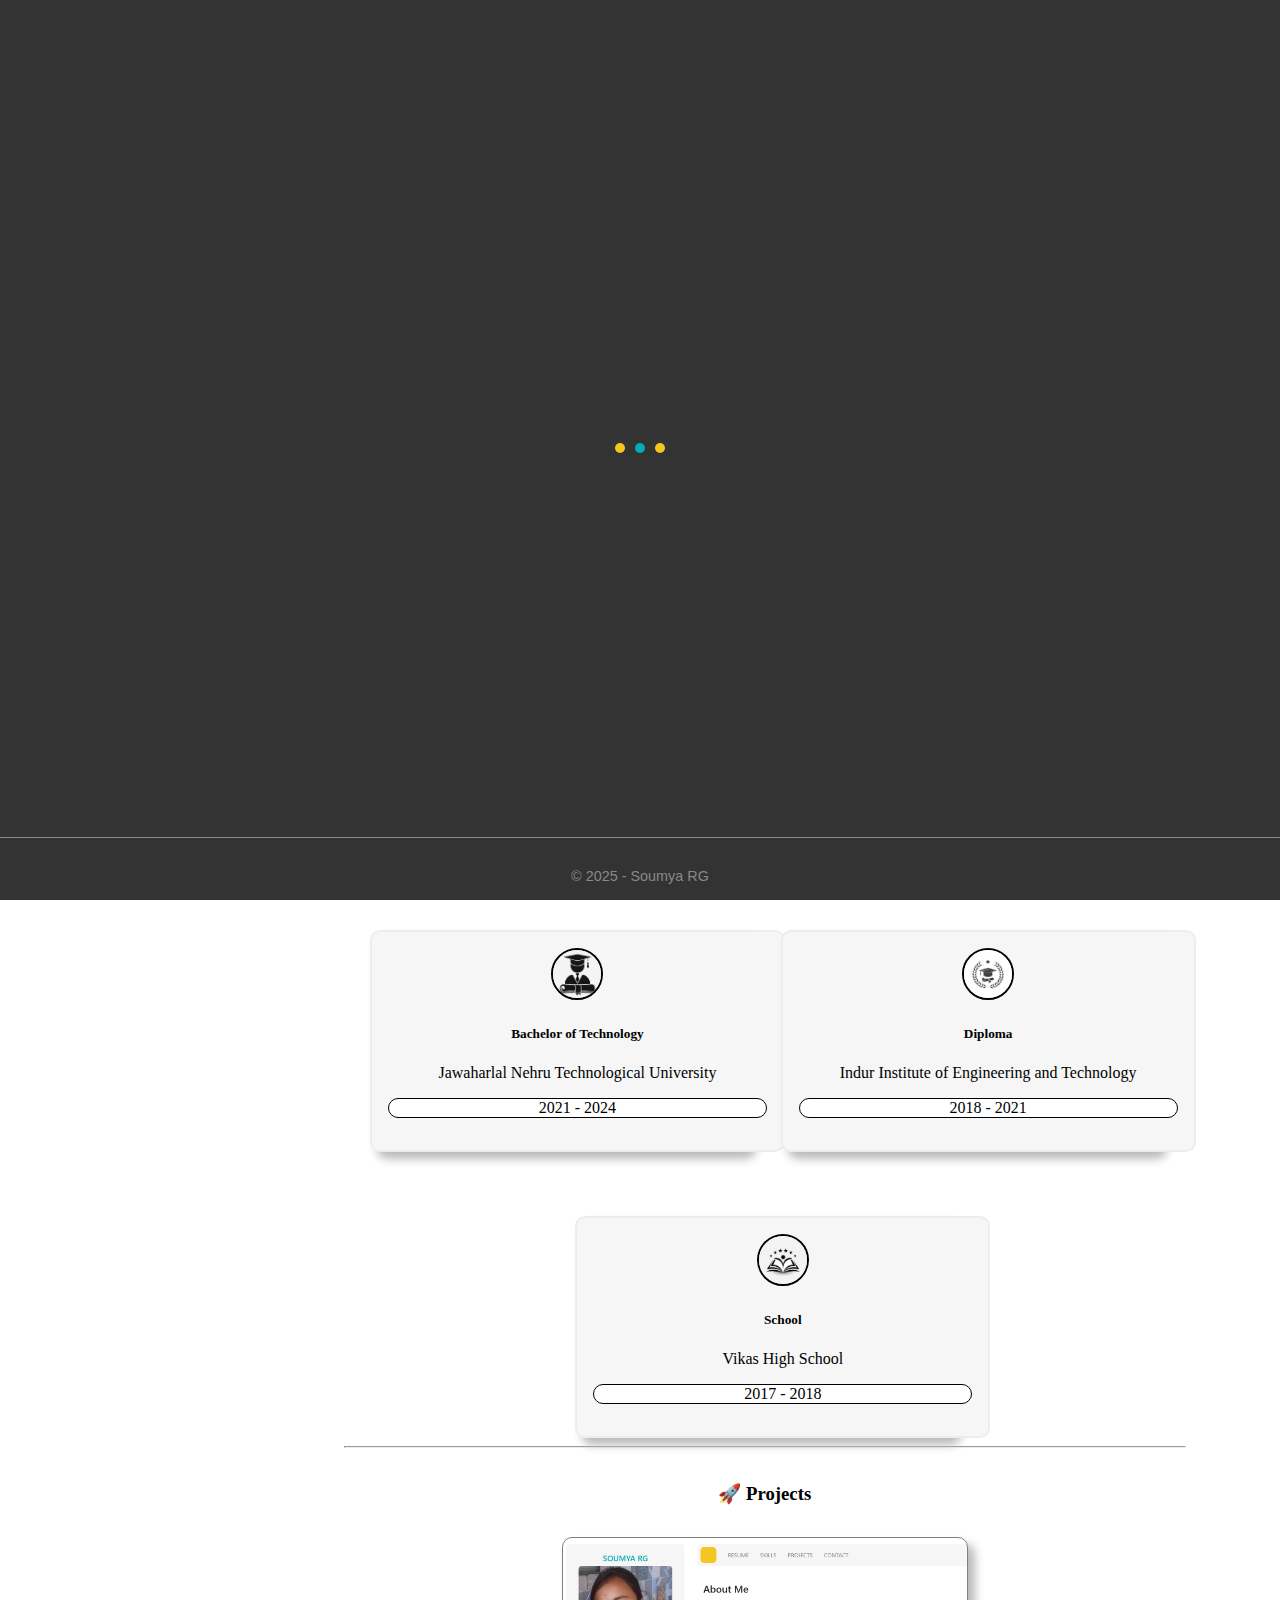
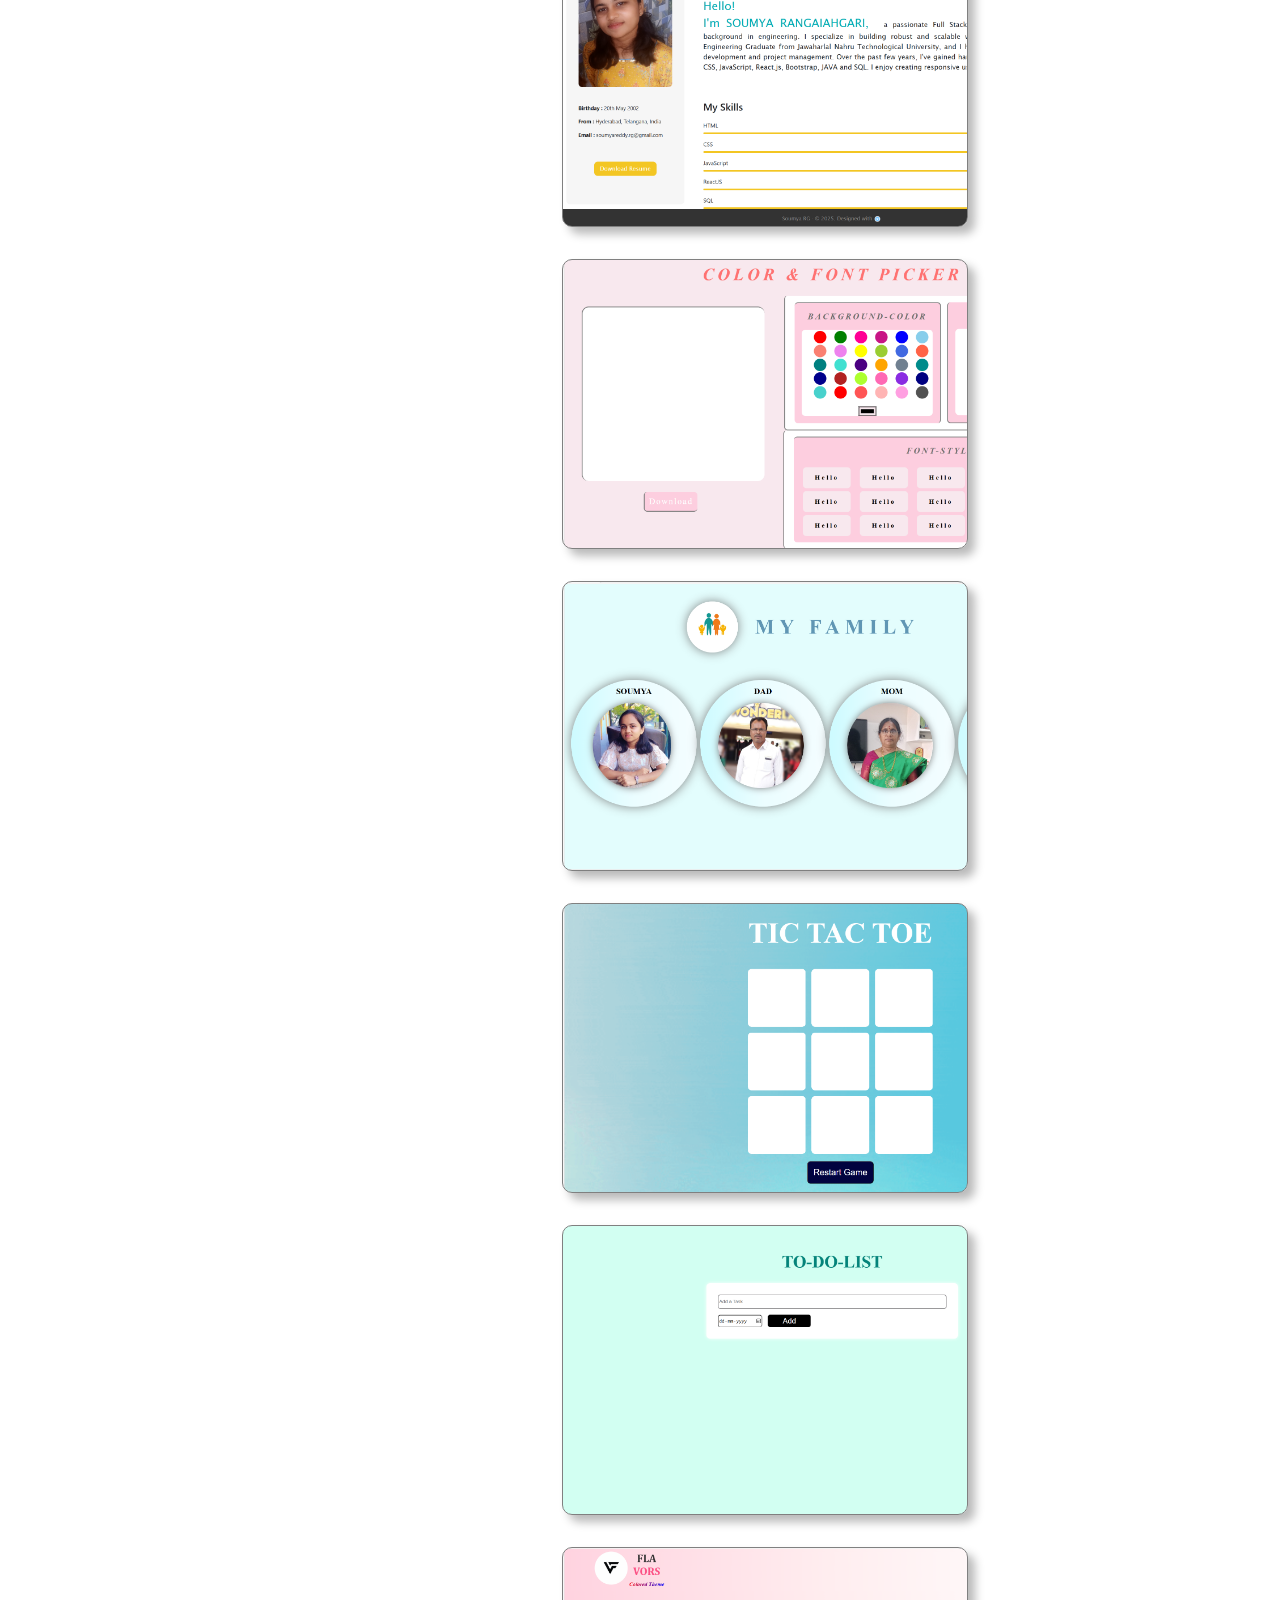
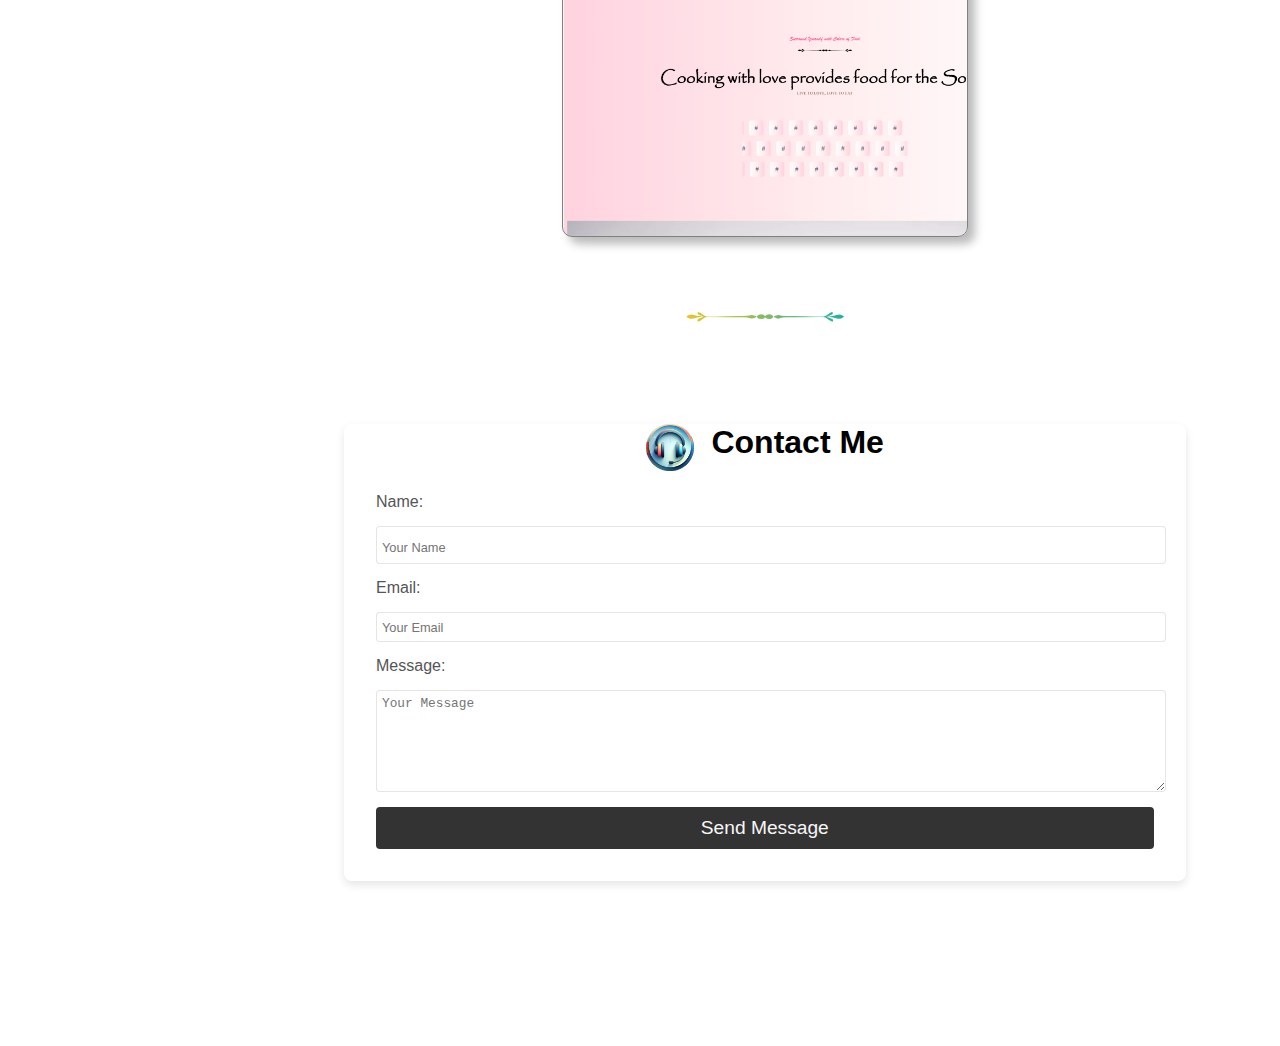
==== commit bc22112a: "Final fix" ====
--- a/index.html
+++ b/index.html
@@ -9,9 +9,15 @@
     <link rel="stylesheet" href="styles.css">
     <link href="https://cdn.jsdelivr.net/npm/bootstrap@5.0.2/dist/css/bootstrap.min.css" rel="stylesheet"
         integrity="sha384-EVSTQN3/azprG1Anm3QDgpJLIm9Nao0Yz1ztcQTwFspd3yD65VohhpuuCOmLASjC" crossorigin="anonymous">
+    <link rel="stylesheet" href="buffer.css">
 </head>
 
 <body>
+
+    <div id="loader">
+        <p><span class="dots"><span id="span1"></span><span id="span2"></span><span id="span3"></span></span></p>
+    </div>
+
     <div id="portfolio">
         <div id="container1"> <br>
             <h3 id="name">SOUMYA RG</h3>
@@ -20,11 +26,22 @@
             <div id="details">
                 <p><b>Birthday : </b> 20th May 2002</p>
                 <p><b>From : </b> Hyderabad, Telangana, India</p>
-                <p><b>Email : </b> soumyareddy.rg@gmail.com</p>
+                <table>
+                    <tr>
+                        <td><b>Email</b></td>
+                        <td style="font-size: 0.85rem;"> &nbsp; soumyarangaiahgari043@gmail.com</td>
+                    </tr>
+                    <tr>
+                        <td></td>
+                        <td style="font-size: 0.85rem;"> &nbsp; soumyareddy.rg@gmail.com</td>
+                    </tr>
+                </table>
+
             </div>
 
             <a href="Resources/Soumya_Resume (2) (1).pdf" download><button id="resume_button">Download
                     Resume</button></a>
+
 
         </div>
 
@@ -112,7 +129,7 @@
                 <div id="details">
                     <p><b>Birthday : </b> 20th May 2002</p>
                     <p><b>From : </b> Hyderabad, Telangana, India</p>
-                    <p><b>Email : </b> soumyarangaraihari043@gmail.com</p>
+                    <p><b>Email : </b>soumyarangaiahgari043@gmail.com<br>&nbsp;soumyareddy.rg@gmail.com </p>
                 </div>
 
                 <a href="Resources/Soumya_Resume (2) (1).pdf" download><button id="resume_button">Download
@@ -223,7 +240,7 @@
                         <a class="project project5" href="https://soumya1743.github.io/Flavors/">
                             <p class="title">Flavors</p>
                         </a>
-                        
+
                     </div>
                     <br><br><br><br>
                     <img src="Resources/border_bottom_gradient.png" style="width: 10rem;" alt="Image">
@@ -261,6 +278,7 @@
     </div>
 
 
+    <script src="script.js"></script>
 
     <script src="https://cdn.jsdelivr.net/npm/bootstrap@5.0.2/dist/js/bootstrap.bundle.min.js"
         integrity="sha384-MrcW6ZMFYlzcLA8Nl+NtUVF0sA7MsXsP1UyJoMp4YLEuNSfAP+JcXn/tWtIaxVXM"
--- a/styles.css
+++ b/styles.css
@@ -75,6 +75,36 @@
     transition: all 1s ease-in-out;
 }
 
+.btn-2 {
+    margin-bottom: 2rem;
+    position: absolute;
+    z-index: 1;
+    overflow: hidden;
+}
+
+.btn-2:hover {
+    color: black;
+}
+
+.btn-2:after {
+    content: "";
+    background: #00ADB5;
+    position: absolute;
+    z-index: -1;
+    left: -20%;
+    right: -20%;
+    top: 0;
+    bottom: 0;
+    transform: skewX(-45deg) scale(0, 1);
+    transition: all 0.5s;
+}
+
+.btn-2:hover:after {
+    transform: skewX(-45deg) scale(1, 1);
+    -webkit-transition: all 0.5s;
+    transition: all 0.5s;
+}
+
 #menu_block {
     width: 100%;
     border-radius: 10px;
@@ -431,11 +461,12 @@
     margin-bottom: 0;
     padding: 1rem 0 0.1rem 0;
     background-color: #333;
-    border: 10px;
+    border-top: 1px solid #888;
     position: fixed;
     bottom: 0;
     left: 0;
     width: 100vw;
+    z-index: 1000;
 }
 
 
@@ -652,4 +683,7 @@
     #projects_menu_block {
         font-size: 0.5rem;
     }
-}+}
+
+
+
--- a/buffer.css
+++ b/buffer.css
@@ -0,0 +1,44 @@
+#loader {
+    position: fixed;
+    top: 0;
+    left: 0;
+    width: 100%;
+    height: 100%;
+    background: #333;
+    display: flex;
+    justify-content: center;
+    align-items: center;
+    flex-direction: column;
+    color: white;
+    font-family: Arial, sans-serif;
+    font-size: 24px;
+    z-index: 999;
+    opacity: 1;
+    transition: opacity 0.5s ease-in-out;
+}
+
+/* Bouncing dots animation */
+.dots span {
+    display: inline-block;
+    width: 10px;
+    height: 10px;
+    margin: 5px;
+    border-radius: 50%;
+    animation: bounce 1.2s infinite;
+}
+
+#span1, #span3 {
+    background-color: #F3C623;
+}
+
+#span2 {
+    background-color: #00ADB5;
+}
+
+.dots span:nth-child(2) { animation-delay: 0.2s; }
+.dots span:nth-child(3) { animation-delay: 0.4s; }
+
+@keyframes bounce {
+    0%, 80%, 100% { transform: translateY(0); }
+    40% { transform: translateY(-15px); }
+}